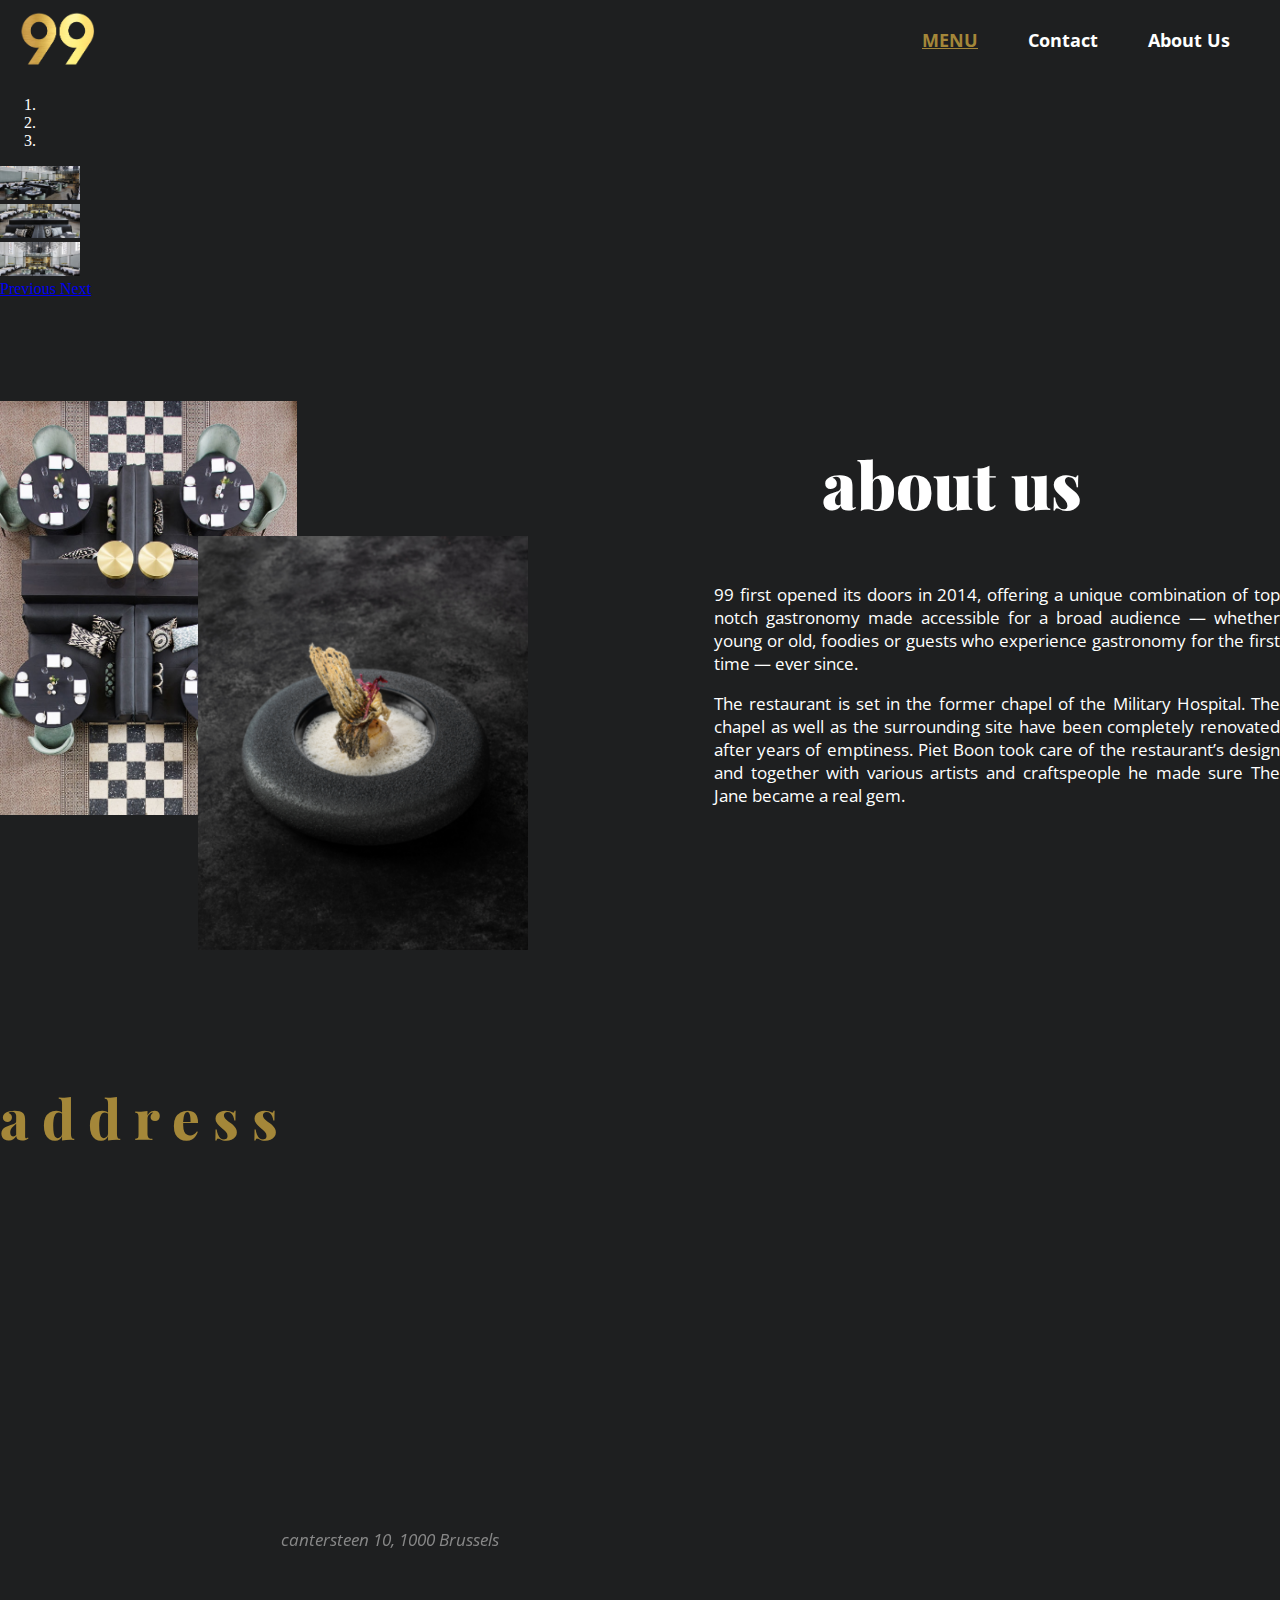
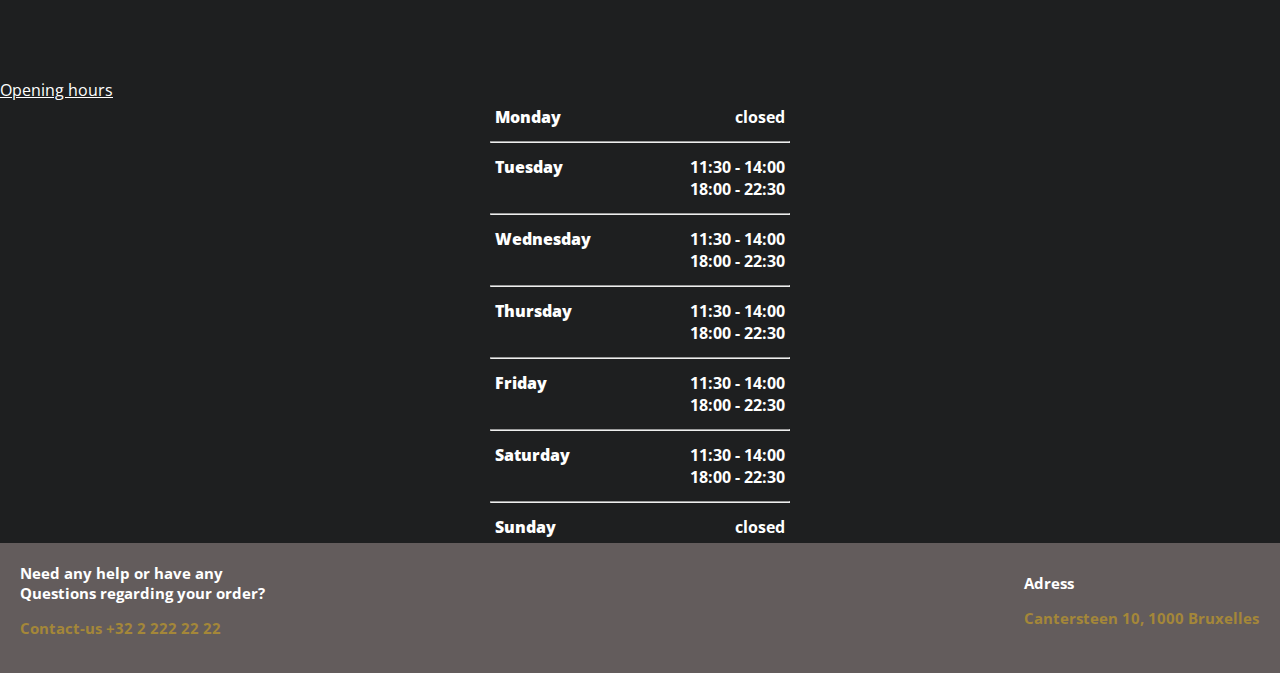
==== index.html @ bc4699c4 "Merge pull request #25 from AlbeAdamit/dena" ====
<!DOCTYPE html>
<html lang="en">

<head>
    <meta charset="UTF-8">
    <meta name="viewport" content="width=device-width, initial-scale=1.0">
    <link rel="stylesheet" href="https://cdn.jsdelivr.net/npm/bootstrap@4.5.3/dist/css/bootstrap.min.css"
        integrity="sha384-TX8t27EcRE3e/ihU7zmQxVncDAy5uIKz4rEkgIXeMed4M0jlfIDPvg6uqKI2xXr2" crossorigin="anonymous">
    <link rel="stylesheet" href="style.css">

    <link href="https://fonts.googleapis.com/css2?family=Playfair+Display:wght@900&display=swap" rel="stylesheet">
    <link rel="preconnect" href="https://fonts.gstatic.com">
    <link href="https://fonts.googleapis.com/css2?family=Playfair+Display&display=swap" rel="stylesheet">
     <link rel="preconnect" href="https://fonts.gstatic.com">
     <link href="https://fonts.googleapis.com/css2?family=Arapey:ital@1&display=swap" rel="stylesheet">
    <link rel="preconnect" href="https://fonts.gstatic.com">
    <link href="https://fonts.googleapis.com/css2?family=Open+Sans:wght@300&display=swap" rel="stylesheet">
    <title>Document</title>
</head>
<html>

<body>

    <div class="absolute"><img src="./images/99.png" alt=""></div>
    <div class="box">
        <div class="boutonNAV"><a style="color: #A48739" href="./menu.html">MENU</a> </div>
        <div class="boutonNAV">Contact</div>
        <div class="boutonNAV">About Us</div>
    </div>

    <div id="carouselExampleIndicators" class="carousel slide" data-ride="carousel">
        <ol class="carousel-indicators">
            <li data-target="#carouselExampleIndicators" data-slide-to="0" class="active"></li>
            <li data-target="#carouselExampleIndicators" data-slide-to="1"></li>
            <li data-target="#carouselExampleIndicators" data-slide-to="2"></li>
        </ol>
        <div class="carousel-inner">

            <div class="carousel-item active">

                <img class="d-block w-100" src="./images/Screen Shot 2020-12-08 at 18.11.23.png" alt="First slide">

            </div>
            <div class="carousel-item">
                <img class="d-block w-100" src="./images/Screen Shot 2020-12-08 at 17.53.27.png" alt="Second slide">
            </div>
            <div class="carousel-item">
                <img class="d-block w-100" src="./images/Screen Shot 2020-12-08 at 17.45.33.png" alt="Third slide">
            </div>

        </div>
        <a class="carousel-control-prev" href="#carouselExampleIndicators" role="button" data-slide="prev">
            <span class="carousel-control-prev-icon" aria-hidden="true"></span>
            <span class="sr-only">Previous</span>
        </a>
        <a class="carousel-control-next" href="#carouselExampleIndicators" role="button" data-slide="next">
            <span class="carousel-control-next-icon" aria-hidden="true"></span>
            <span class="sr-only">Next</span>
        </a>
    </div>
    <!----------------------------------------------------ABOUT-US--------------------------------------------------------------------------->

    <section class="aboutus container" id="whoweare">

        <div class="center">
            <div class="images">

                <!-- <img class="imagebackground" src="./images/Screen Shot 2020-12-08 at 10.38.06.png"> -->
                <img class="imagebackground" src="./images/janeresto.jpg">
                <img class="imageontop" src="./images/Screen Shot 2020-12-08 at 10.44.21.png">
            </div>
            <div class="texte">
                <div class="titleabout">about us</div>
                <div class="paragraphe">
                    <p>99 first opened its doors in 2014, offering a unique combination of top
                        notch gastronomy made accessible for a broad audience — whether young or old,
                        foodies or guests who experience gastronomy for the first time — ever since.
                        <br>
                        <p>
                            The restaurant is set in the former chapel of the Military Hospital. The chapel as well as
                            the surrounding site have been completely renovated after years of emptiness. Piet Boon took
                            care of the restaurant’s design and together with various
                            artists and craftspeople he made sure The Jane became a real gem.</p>

                </div>
            </div>
        </div>

    </section>

    <!-----------------------------------------------------CONTACT------------------------------------------------------->

    <section class="location container" id="location">

        <div class="centered">
            <div class="images">

            </div>
            <div class="locationtext">
                <div class="locationtitle">address</div>
                <div class="googlemaps">
                    <div style="width: 100%"><iframe width="520" height="380" frameborder="0" scrolling="no"
                            marginheight="0" marginwidth="0"
                            src="https://maps.google.com/maps?width=580&amp;height=480&amp;hl=en&amp;q=cantersteen%2010%20100+(becentral)&amp;t=&amp;z=14&amp;ie=UTF8&amp;iwloc=B&amp;output=embed"></iframe>
                        <a href="https://www.maps.ie/route-planner.htm"></a></div>
                    <div class="streetname">cantersteen 10, 1000 Brussels</div>

                </div>
            </div>
        </div>

    </section>



    <!----------------------------------------------------OPENING-HOURS------------------------------------------------->

    <div class="mx-auto" style="width: 300px;" id="fat"><u> Opening hours</u></div>

    <div class="jour">
        <div><b>Monday</b>
            <div class="column">
                <div>closed</div>
                <div></div>
            </div>
        </div>
        <hr>
        <div><b>Tuesday</b>
            <div class="column">
                <div>11:30 - 14:00</div>
                <div>18:00 - 22:30</div>
            </div>
        </div>
        <hr>
        <div><b>Wednesday</b>
            <div class="column">
                <div>11:30 - 14:00</div>
                <div>18:00 - 22:30</div>
            </div>
        </div>
        <hr>
        <div><b>Thursday</b>
            <div class="column">
                <div>11:30 - 14:00</div>
                <div>18:00 - 22:30</div>
            </div>
        </div>
        <hr>
        <div><b>Friday</b>
            <div class="column">
                <div>11:30 - 14:00</div>
                <div>18:00 - 22:30</div>
            </div>
        </div>
        <hr>
        <div><b>Saturday</b>
            <div class="column">
                <div>11:30 - 14:00</div>
                <div>18:00 - 22:30</div>
            </div>
        </div>
        <hr>
        <div><b>Sunday</b>
            <div class="column">
                <div>closed</div>

            </div>
        </div>

    </div>





</body>



<!----------------------------------------------------FOOTER--------------------------------------------------------------------------->

<footer>
    <div class="conteneur">
        <div class="flexMENTION">
            <div class="columnMention">

                <div>Need any help or have any <br>Questions regarding your order?</div>
                <div class="contact">
                    <p>Contact-us +32 2 222 22 22</p>
                </div>
            </div>



            <div class="lieux">
                <div> Adress</div>
                <div class="adresse">
                    <p>Cantersteen 10, 1000 Bruxelles</p>

                </div>
            </div>


        </div>
    </div>
</footer>


<!---------------------------------SCRIPT-------------------------------------------------->

<script src="script.js"></script>

<script src="https://code.jquery.com/jquery-3.5.1.slim.min.js"
    integrity="sha384-DfXdz2htPH0lsSSs5nCTpuj/zy4C+OGpamoFVy38MVBnE+IbbVYUew+OrCXaRkfj" crossorigin="anonymous">
</script>
<script src="https://cdn.jsdelivr.net/npm/bootstrap@4.5.3/dist/js/bootstrap.bundle.min.js"
    integrity="sha384-ho+j7jyWK8fNQe+A12Hb8AhRq26LrZ/JpcUGGOn+Y7RsweNrtN/tE3MoK7ZeZDyx" crossorigin="anonymous">
</script>

</html>
---- style.css ----
body {
    color: white;
    background-color: #1E1F20;
    min-width: 320px;
    margin: auto;
}

h1{
    font-family: 'Playfair Display', serif;
    font-size: 90px;
    padding-left: 13%;
    padding-top: 4%;
    color: black;
}

/*-------------------------------------------------NAVIGATION-BAR----------------------------------------------------------------*/  


.absolute{
    position: absolute;
    left: 20px;

}

.box{
    display: flex;
    justify-content: flex-end;
    height: 80px;
}
body > div.box > div:nth-child(1){
    text-decoration: none;    
}
.boutonNAV{
    display: flex;
    flex-direction: column;
    justify-content: center;
    margin-right: 50px;
    font-size: large;
    font-weight: bolder;
    font-family: 'Open Sans', sans-serif;
}

img{
    width: 80px;
} 


/*-------------------------------------------------ABOUT-US----------------------------------------------------------------*/  


.titleabout {
    margin-top: 7%;
    margin-left: 19%;
    font-family:'Playfair Display', serif;
    font-weight: 900;
    font-size: 65px;
    color: white;
  }
  
  .aboutus {
    margin-top: 8%;
  }
  
  .center {
    display: flex;
    text-align: justify;
    color:white
  }
  
  .images {
    position: relative;
    top: 0;
    left: 0;
    
  }
  
  .imagebackground {
    position: relative;
    top: -7;
    left: -10%;
    /* width: 360px; */
    width:330px;
    height:414px;
  
  }
  
  .imageontop{
    position: absolute;
    top: 32%;
    left: 60%;
    /* width: 360px; */
    width:330px;
    height:414px;
  }
  
  .texte {
    padding-top: 0px;
    margin-top: -0%;
    margin-left: 30%;
  }
  
  
  .paragraphe {
    padding-top: 7%;
    color: white;
    /*font-family: 'Playfair Display', serif ; */
    font-family: 'Open Sans', sans-serif;
    font-size: 17px;
  }

  #whoweare{
    padding-bottom: 10%;

  }
/*-------------------------------------------------CONTACT--------------------------------------------------------------------------*/  

#location {
    padding-top: 10%;
    padding-bottom: 10%;
    display: flex;
    flex-direction: row;
}

/*.contacttext  {
    background-color: darkgray ;
    opacity: 0.8;
    width:380px;
    color: white;
} */

.contacttitle {
    font-family:'Playfair Display', serif;
    font-size: 55px;
    font-weight: 800;
    color: white;
    /*transform: rotate(90deg);*/
}

/*-------------------------------------------------GOOGLE-MAPS----------------------------------------------------------------*/  


.locationtitle{
font-family:'Playfair Display', serif;
font-size: 55px;
font-weight: 800;
letter-spacing: 13px;
color: #A48739;
/*margin-left: 65%; */
margin-bottom: -1.9%;
}


.googlemaps{
    /* might need to get rid of padding left ; interferes with contact image*/
   padding-left: 54%; 
 filter: grayscale(100%);
 }

 
 .streetname{
    color: #A48739;
    font-size: 17px;
    font-family: 'Open Sans', sans-serif;
    font-style: italic;
    display: flex;
 }
  

   
/*-------------------------------------------------OPENING-HOURS----------------------------------------------------------------*/  

#fat{
    font-family: 'Open Sans', sans-serif;
}

.jour {
    margin-left: auto;
    margin-right: auto;
    width: 300px;
    transition-duration: 0.5s;
    font-family: 'Open Sans', sans-serif;

}

.jour:hover {
    padding: 5px;
}

.jour>div {
    display: flex;
    justify-content: space-between;
    transition-duration: 0.3s;
    padding: 5px;
    font-weight: bold;
}

.jour>div:hover {
    background-color: #231D21;
    /* color:orange; */
    padding: 10px;
}


/*-------------------------------------------------FOOTER--------------------------------------------------------------------*/  



.flexMENTION {
    display: flex;
    flex-wrap: wrap;
    margin-left: auto;
    margin-right: auto;
    width: 100%;
    background: rgb(99, 92, 92);
    font-family: 'Open Sans', sans-serif;
    font-size: 13px
}


.columnMention {
    display: flex;
    flex-direction: column;
    margin: 20px;
    font-size: 15px;

}
.conteneur{
    margin-top: auto;
  font-weight: bold;
}
.lieux {
    display: flex;
    flex-direction: column;
    justify-content: center;
    font-size: 15px;
    margin-left: auto;
    width: 20%;

}
.nine{
    margin-left:50%;
    

}

.contact {
    color: rgb(164, 135, 57);
}

.adresse {
    color: rgb(164, 135, 57);

}


/*-------------------------------------------------MENU--------------------------------------------------------------------*/  

h2 {
    font-family: 'Playfair Display', serif;
    font-size: 50px;
    margin-bottom: 4%;
    padding-top: 3%; 
    color: black;
}


h3 {
    padding-bottom: 40px;
    padding-top: 100px;
    font-family: 'Playfair Display SC', serif;
    font-size: 40px;
    text-align: center;

}


h5  {

font-family: 'Playfair Display', serif;
}


.aboutmenu {
    width: 90%;
    padding: 0 15px ;
}

.menu {
    flex-direction: column;
    padding-left: 30px;
    padding-right: 20px;
    padding-bottom: 100px;

}

.card-img-top{
    height: 30vh;
    width: 100%;
    object-fit: fit;
}

.row{
   margin-bottom: 320px;
}

.card {
    background-color: white;
    border: 1px solid #fff;
    margin-top: 10px ;
    border-color: no-color;
}


.card:hover {
    transform: scale(1.04);
} 

.card-text {
    font-size:  13px;
    font-family: 'Arapey', serif;

}

.row {

    margin: 2% 0;
}

.card-body {
    background-color:white;
}



.card-footer {
    background-color: white;
    margin-top: -70px;
    padding-left:26% ;
}



.btn.btn-primary {

    padding-left: 79px;
}


.starters {
    padding-left: 165px;
}

.desserts {
    padding-left: 165px;
}

.btn.btn-primary {
    color: white;

    background-color: black;
    border-color: black;
} 

.btn.btn-primary:hover {
    background-color: whitesmoke;
    border-color: black;
    color: black;
} 

.menubottomtext  {
    font-family: 'Arapey', serif;
    font-size: 21px;
    color: black;

} 

@media (max-width:156px) {
    .card-columns {
      column-count: 1;
    }

    .card-body {
        height: 30vh;
    }

    .card-text {
        font-size: 16px;
    }  

 
}


@media (min-width:576px) {
    .card-columns {
        column-count: 2;
      }
  
      .card-text{
          font-size: normal;
      }
  
      .card-body {
          height: 35vh;
      }
    
    
}
  @media (min-width:768px) {
    .card-columns {
      column-count: 2;
    }
    .card-text{
        font-size: large;
    }

    .card-body {
        height: 35vh;
    }
    

.card-text {
    font-family: 'Playfair Display', serif;
    font-size: 14px;
}

.card-title {
    font-family: 'Playfair Display', serif;

}
@media (min-width:992px) {
    .card-columns {
      column-count: 2;
    }
    .card-text{
        font-size: normal;
        
    }
    .card-body {
        height: 35vh;
    }


   
}
@media (min-width:1200px) {
    .card-columns {
      column-count: 4;
    }
    .card-text{
        font-size: normal;
        
    }

  .card:hover {
    transform: scale(1.04);
}


.card-body {
        height: 30vh;
    }
    

.imageandtext{
    flex-direction: row;
    align-content: flex-end;
}
.menubottomtext  {
    flex-direction: row;
    align-content: flex-end;
    padding-left: 80%;
    padding-bottom: 10%;
}


/*-------------------------------------------------CSS-ANIMATION-IMAGE-MENU-----------------------------------------------------------*/  


  #wrapper {
    margin-left: auto;
    margin-right: auto;
    margin-top: 20px;
    position: relative;
    overflow: hidden;
    width: 499px;
    height: 268px;
    box-shadow: 0px 0px 30px 5px rgba(0,0,0,.3);
    border: 10px solid #fff;
  }
  
  /********BACKGROUND********/
  .background, .dust, .foreground, .midground  {
    position: absolute;
    margin-left: -80px;
    z-index: 1;
    animation-name: background;
    animation-duration: 40s;
    animation-delay: 0ms;
    animation-fill-mode: forwards;
    animation-iteration-count: 1;
  }
  
  
  @keyframes background {
    0% {transform:translateX(0px) translateY(0px);}
    100% {transform:translateX(-130px) translateY(0px);}
  
  }
    
    
  /********FOREGROUND********/  
    .foreground {
    z-index: 3;
    -moz-animation-name: foreground;
    -ms-animation-name: foreground;
    -o-animation-name: foreground;
    -webkit-animation-name: foreground;
    animation-name: foreground;
  }
  
  @keyframes foreground { 
    0% { transform: scale(1); }
    100% { transform: scale(1.2) translateX(-60px); filter: blur(10px); }
  }
  
  
  /********MIDGROUND********/
  .midground {
    z-index:2;
    -moz-animation-name: midground;
    -ms-animation-name: midground;
    -o-animation-name: midground;
    -webkit-animation-name: midground;
    animation-name: midground;
  }
  
  @keyframes midground { 
    0% { transform: scale(1); }
    100% { transform: scale(1.4) translateX(-100px) translateY(0px) rotate(5deg); }
  }
  
  
  
  /********DUST********/
  .dust {
    z-index: 4;
    -moz-animation-name: dust;
    -ms-animation-name: dust;
    -o-animation-name: dust;
    -webkit-animation-name: dust;
    animation-name: dust;
  }
  @keyframes dust { 
    0% { transform: scale(1); }
    100% { transform: scale(2) translateX(10px) translateY(0px); filter: blur(2px);}
  }
  

}}
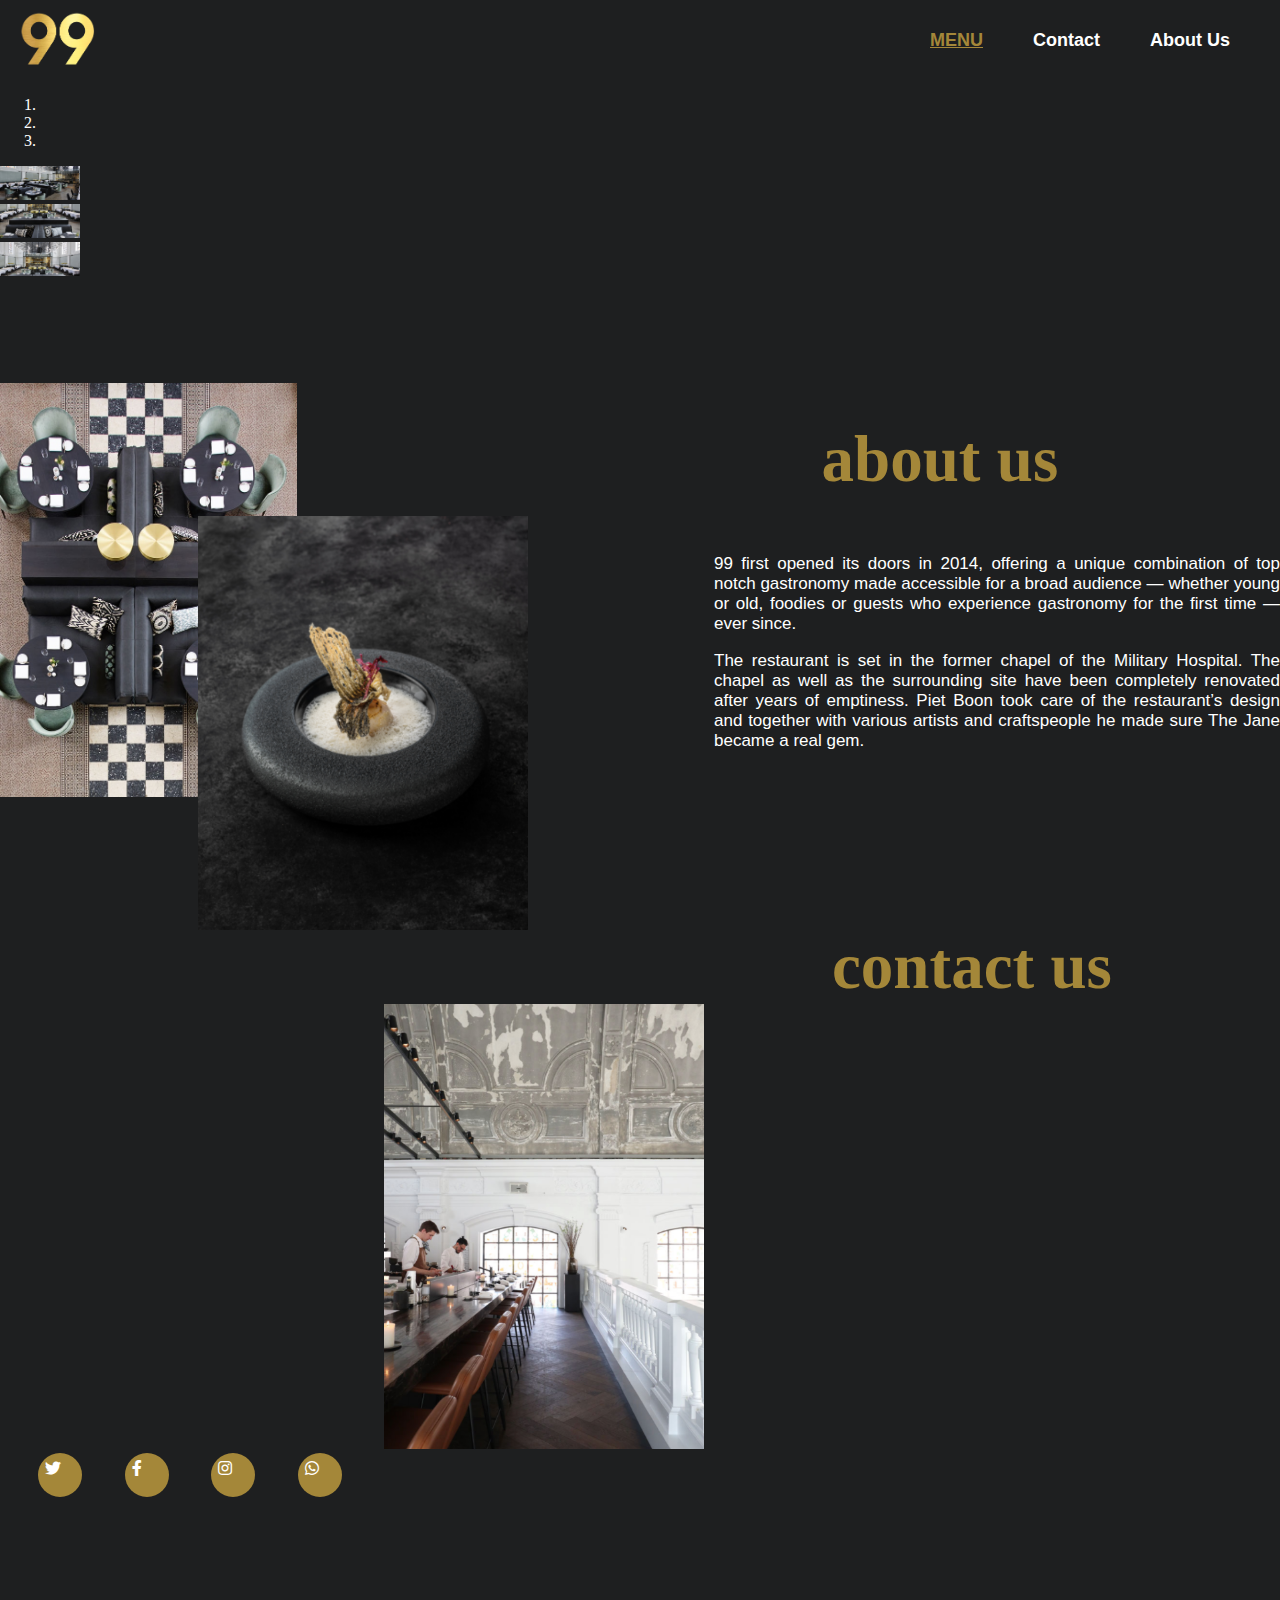
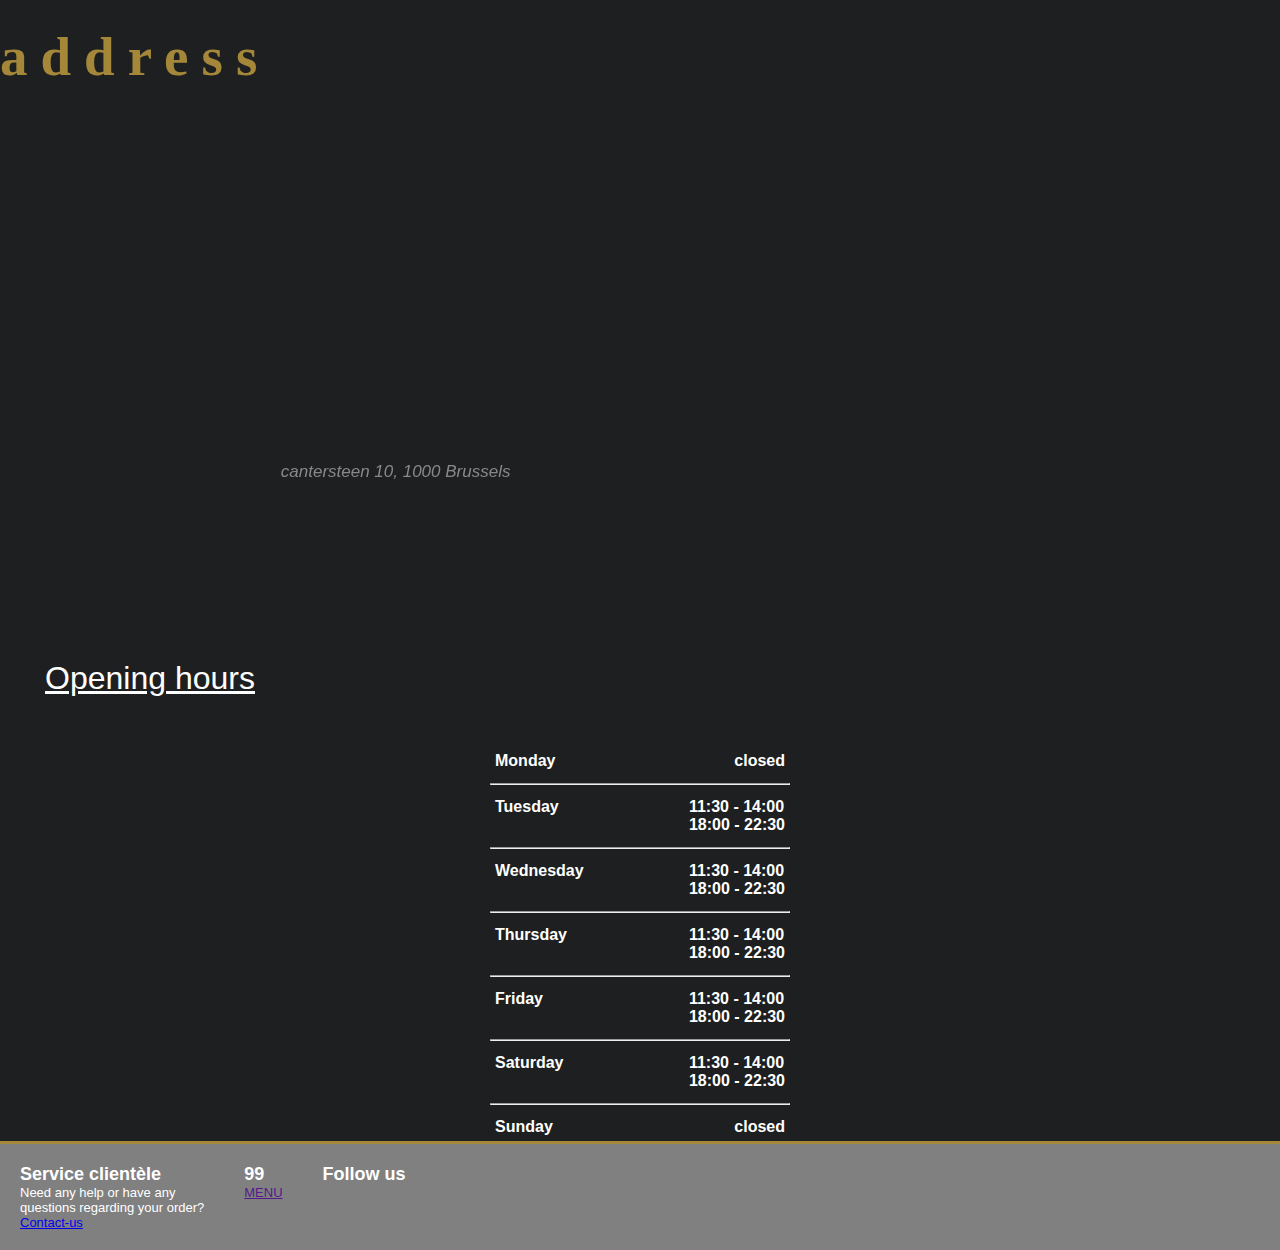
==== commit 693bc903: "Contact Sec" ====
--- a/index.html
+++ b/index.html
@@ -4,17 +4,10 @@
 <head>
     <meta charset="UTF-8">
     <meta name="viewport" content="width=device-width, initial-scale=1.0">
+    <link href="https://use.fontawesome.com/releases/v5.12.0/css/all.css" rel="stylesheet">
     <link rel="stylesheet" href="https://cdn.jsdelivr.net/npm/bootstrap@4.5.3/dist/css/bootstrap.min.css"
         integrity="sha384-TX8t27EcRE3e/ihU7zmQxVncDAy5uIKz4rEkgIXeMed4M0jlfIDPvg6uqKI2xXr2" crossorigin="anonymous">
     <link rel="stylesheet" href="style.css">
-
-    <link href="https://fonts.googleapis.com/css2?family=Playfair+Display:wght@900&display=swap" rel="stylesheet">
-    <link rel="preconnect" href="https://fonts.gstatic.com">
-    <link href="https://fonts.googleapis.com/css2?family=Playfair+Display&display=swap" rel="stylesheet">
-     <link rel="preconnect" href="https://fonts.gstatic.com">
-     <link href="https://fonts.googleapis.com/css2?family=Arapey:ital@1&display=swap" rel="stylesheet">
-    <link rel="preconnect" href="https://fonts.gstatic.com">
-    <link href="https://fonts.googleapis.com/css2?family=Open+Sans:wght@300&display=swap" rel="stylesheet">
     <title>Document</title>
 </head>
 <html>
@@ -88,6 +81,24 @@
 
     </section>
 
+    <!-----------------------------------------------------CONTACT1------------------------------------------------------->
+    <section class="contactUs">
+        <div class="centerContact">
+            <div class="titleContact">contact us</div>
+            <div class="imagesContact">
+                <img class="contactImg" src="./images/Screen Shot 2020-12-08 at 23.04.23.png" alt="">
+            </div>
+
+            <div class="contactLinks">
+                <a href="http://twitter.com"><i class="fab fa-twitter"></i></a>
+                <a href="http://facebook.com"><i class="fab fa-facebook-f"></i></a>
+                <a href="http://instagram.com"><i class="fab fa-instagram"></i></a>
+                <a href="http://becode.org"><i class="fab fa-whatsapp"></i></a>
+
+            </div>
+        </div>
+
+    </section>
     <!-----------------------------------------------------CONTACT------------------------------------------------------->
 
     <section class="location container" id="location">
@@ -180,29 +191,24 @@
 <!----------------------------------------------------FOOTER--------------------------------------------------------------------------->
 
 <footer>
-    <div class="conteneur">
-        <div class="flexMENTION">
-            <div class="columnMention">
-
-                <div>Need any help or have any <br>Questions regarding your order?</div>
-                <div class="contact">
-                    <p>Contact-us +32 2 222 22 22</p>
-                </div>
-            </div>
-
-
-
-            <div class="lieux">
-                <div> Adress</div>
-                <div class="adresse">
-                    <p>Cantersteen 10, 1000 Bruxelles</p>
-
-                </div>
-            </div>
-
-
-        </div>
-    </div>
+
+    <div class="flexMENTION">
+        <div class="columnMention">
+            <div class="titreSERVICE">Service clientèle</div>
+            <div>Need any help or have any <br>questions regarding your order?</div>
+            <div> <a href="#">Contact-us</a></div>
+        </div>
+        <div class="columnMention">
+            <div class="titreSERVICE">99</div>
+            <div><a href="">MENU</a> </div>
+        </div>
+        <div class="columnMention">
+            <div class="titreSERVICE">Follow us</div>
+            <div></div>
+        </div>
+    </div>
+
+
 </footer>
 
 
--- a/style.css
+++ b/style.css
@@ -39,7 +39,11 @@
     font-weight: bolder;
     font-family: 'Open Sans', sans-serif;
 }
-
+nav li {
+    display: flex;
+    flex-direction: column;
+    align-content: flex-end;
+}
 img{
     width: 80px;
 } 
@@ -54,7 +58,7 @@
     font-family:'Playfair Display', serif;
     font-weight: 900;
     font-size: 65px;
-    color: white;
+    color: #A48739;
   }
   
   .aboutus {
@@ -113,6 +117,32 @@
 
   }
 /*-------------------------------------------------CONTACT--------------------------------------------------------------------------*/  
+.titleContact {
+    font-family: 'Playfair Display', serif;
+    font-weight: 900;
+    font-size: 65px;
+    color: #A48739;
+    margin-left: 65%;
+}
+i {
+    color: white;
+    background-color: #A48739;
+    border: transparent 1px thin;
+    border-radius: 100%;
+    margin-left: 3%;
+    width: 30px;
+    height: 30px;
+    padding: 7px;
+}
+.contactLinks {
+    position: relative;
+}
+.contactImg {
+    width: 25%;
+    height: 25%;
+    margin-left: 30%;
+    position: relative;
+}
 
 #location {
     padding-top: 10%;
@@ -211,45 +241,68 @@
     margin-left: auto;
     margin-right: auto;
     width: 100%;
-    background: rgb(99, 92, 92);
+    background: grey;
+    border-top: #A48739 solid 3px;
     font-family: 'Open Sans', sans-serif;
     font-size: 13px
-}
-
+    
+}
+
+.column {
+    display: flex;
+    flex-direction: column;
+}
 
 .columnMention {
     display: flex;
     flex-direction: column;
     margin: 20px;
-    font-size: 15px;
-
-}
-.conteneur{
-    margin-top: auto;
-  font-weight: bold;
-}
-.lieux {
-    display: flex;
-    flex-direction: column;
-    justify-content: center;
-    font-size: 15px;
+}
+
+#buttonMail {
+    background-color: #B48A78;
+    padding: 7px;
+}
+
+#inputMail {
+    padding: 7px;
+}
+
+.footerContact {
+    width: 300px;
     margin-left: auto;
-    width: 20%;
-
-}
-.nine{
-    margin-left:50%;
-    
-
-}
-
-.contact {
-    color: rgb(164, 135, 57);
-}
-
-.adresse {
-    color: rgb(164, 135, 57);
-
+    margin-right: auto;
+    display: flex;
+    justify-content: space-around;
+    margin-bottom: 100px;
+}
+
+.titreSERVICE {
+    font-size: large;
+    font-weight: bolder;
+}
+
+.stay {
+    margin-top: 50px;
+    padding-top: 50px;
+    width: fit-content;
+    margin-left: auto;
+    margin-right: auto;
+    border-top: #B48A78 solid 3px;
+    font-size: large;
+    font-weight: bolder;
+
+}
+
+hr {
+    background-color: #553731;
+}
+
+#fat {
+    margin-top: 50px;
+    font-size: xx-large;
+    padding-bottom: 50px;
+    text-align: center;
 }
 
 
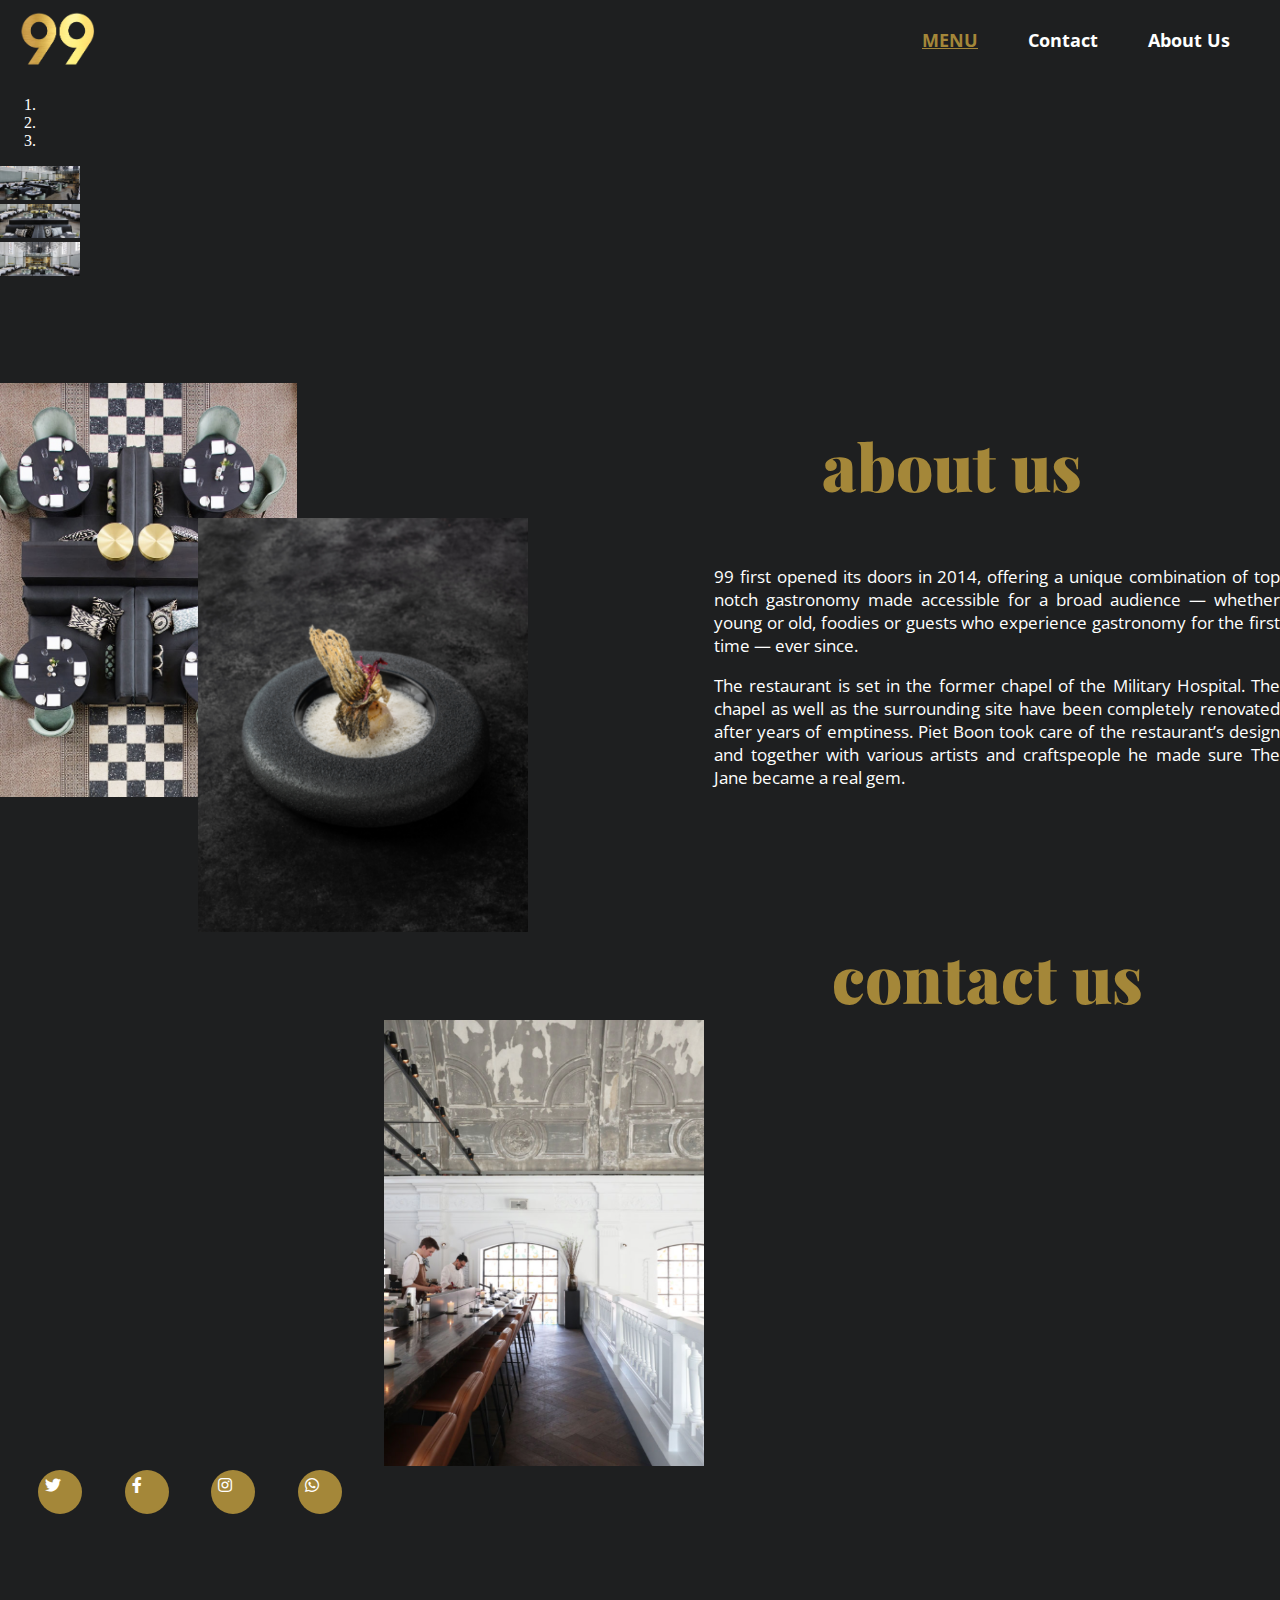
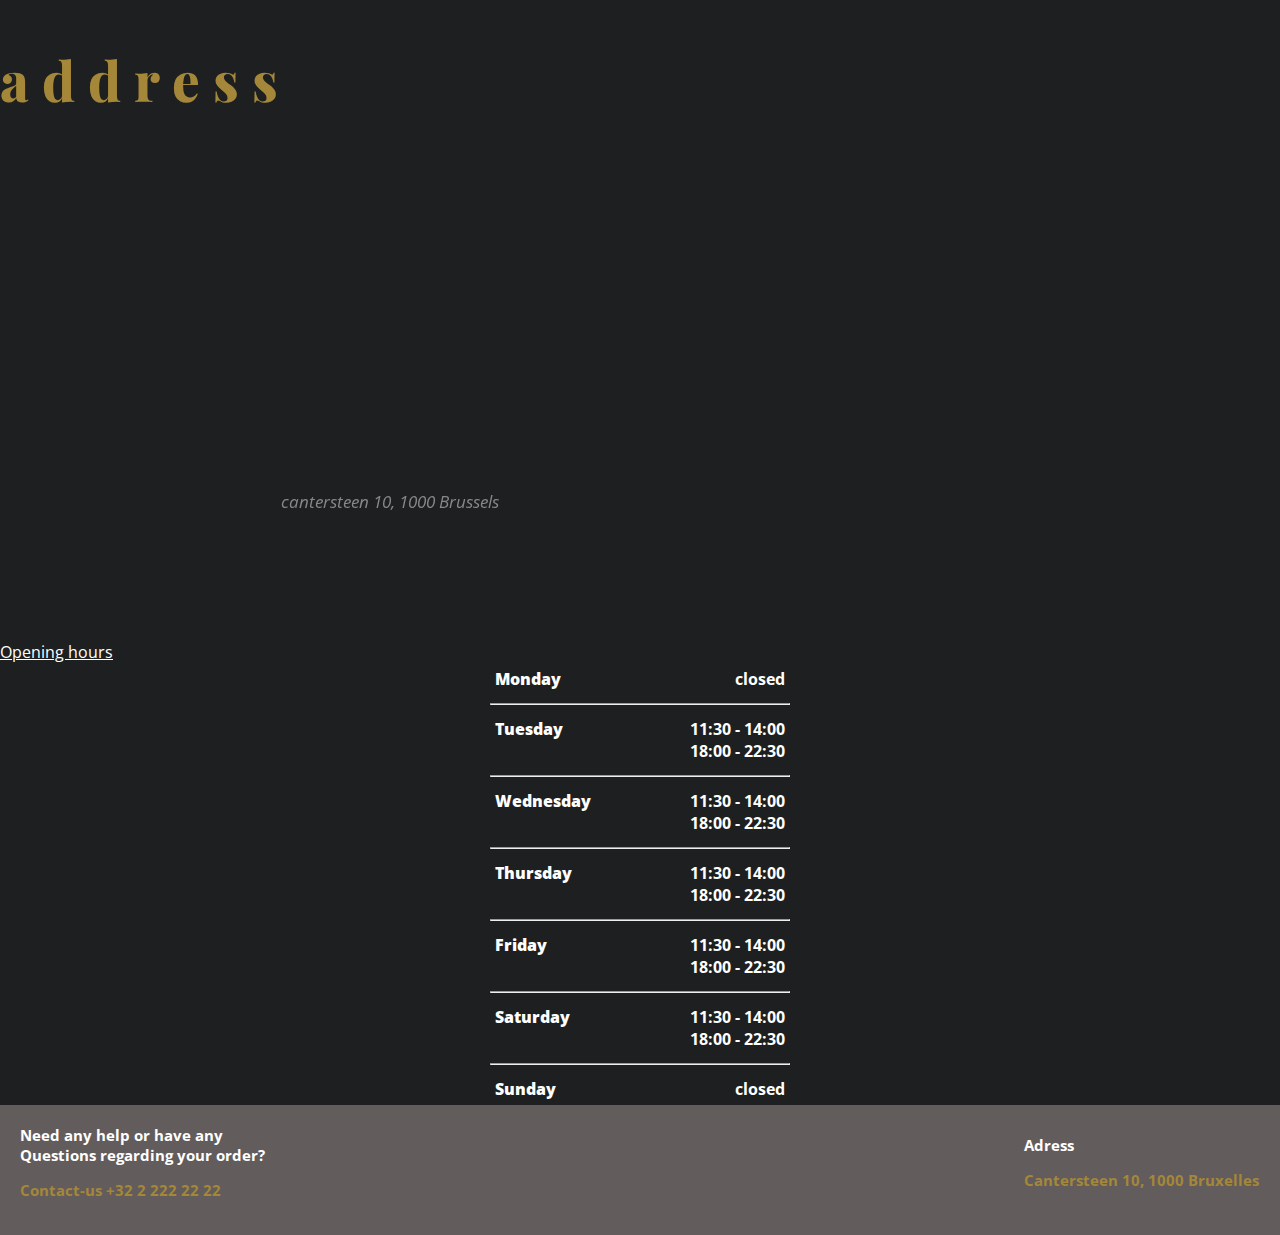
==== commit 82dda1b0: "Merge branch 'main' of https://github.com/AlbeAdamit/restaurant into AlexA" ====
--- a/index.html
+++ b/index.html
@@ -8,6 +8,14 @@
     <link rel="stylesheet" href="https://cdn.jsdelivr.net/npm/bootstrap@4.5.3/dist/css/bootstrap.min.css"
         integrity="sha384-TX8t27EcRE3e/ihU7zmQxVncDAy5uIKz4rEkgIXeMed4M0jlfIDPvg6uqKI2xXr2" crossorigin="anonymous">
     <link rel="stylesheet" href="style.css">
+
+    <link href="https://fonts.googleapis.com/css2?family=Playfair+Display:wght@900&display=swap" rel="stylesheet">
+    <link rel="preconnect" href="https://fonts.gstatic.com">
+    <link href="https://fonts.googleapis.com/css2?family=Playfair+Display&display=swap" rel="stylesheet">
+     <link rel="preconnect" href="https://fonts.gstatic.com">
+     <link href="https://fonts.googleapis.com/css2?family=Arapey:ital@1&display=swap" rel="stylesheet">
+    <link rel="preconnect" href="https://fonts.gstatic.com">
+    <link href="https://fonts.googleapis.com/css2?family=Open+Sans:wght@300&display=swap" rel="stylesheet">
     <title>Document</title>
 </head>
 <html>
@@ -191,24 +199,29 @@
 <!----------------------------------------------------FOOTER--------------------------------------------------------------------------->
 
 <footer>
-
-    <div class="flexMENTION">
-        <div class="columnMention">
-            <div class="titreSERVICE">Service clientèle</div>
-            <div>Need any help or have any <br>questions regarding your order?</div>
-            <div> <a href="#">Contact-us</a></div>
-        </div>
-        <div class="columnMention">
-            <div class="titreSERVICE">99</div>
-            <div><a href="">MENU</a> </div>
-        </div>
-        <div class="columnMention">
-            <div class="titreSERVICE">Follow us</div>
-            <div></div>
-        </div>
-    </div>
-
-
+    <div class="conteneur">
+        <div class="flexMENTION">
+            <div class="columnMention">
+
+                <div>Need any help or have any <br>Questions regarding your order?</div>
+                <div class="contact">
+                    <p>Contact-us +32 2 222 22 22</p>
+                </div>
+            </div>
+
+
+
+            <div class="lieux">
+                <div> Adress</div>
+                <div class="adresse">
+                    <p>Cantersteen 10, 1000 Bruxelles</p>
+
+                </div>
+            </div>
+
+
+        </div>
+    </div>
 </footer>
 
 
--- a/style.css
+++ b/style.css
@@ -241,68 +241,45 @@
     margin-left: auto;
     margin-right: auto;
     width: 100%;
-    background: grey;
-    border-top: #A48739 solid 3px;
+    background: rgb(99, 92, 92);
     font-family: 'Open Sans', sans-serif;
     font-size: 13px
-    
-}
-
-.column {
-    display: flex;
-    flex-direction: column;
-}
+}
+
 
 .columnMention {
     display: flex;
     flex-direction: column;
     margin: 20px;
-}
-
-#buttonMail {
-    background-color: #B48A78;
-    padding: 7px;
-}
-
-#inputMail {
-    padding: 7px;
-}
-
-.footerContact {
-    width: 300px;
+    font-size: 15px;
+
+}
+.conteneur{
+    margin-top: auto;
+  font-weight: bold;
+}
+.lieux {
+    display: flex;
+    flex-direction: column;
+    justify-content: center;
+    font-size: 15px;
     margin-left: auto;
-    margin-right: auto;
-    display: flex;
-    justify-content: space-around;
-    margin-bottom: 100px;
-}
-
-.titreSERVICE {
-    font-size: large;
-    font-weight: bolder;
-}
-
-.stay {
-    margin-top: 50px;
-    padding-top: 50px;
-    width: fit-content;
-    margin-left: auto;
-    margin-right: auto;
-    border-top: #B48A78 solid 3px;
-    font-size: large;
-    font-weight: bolder;
-
-}
-
-hr {
-    background-color: #553731;
-}
-
-#fat {
-    margin-top: 50px;
-    font-size: xx-large;
-    padding-bottom: 50px;
-    text-align: center;
+    width: 20%;
+
+}
+.nine{
+    margin-left:50%;
+    
+
+}
+
+.contact {
+    color: rgb(164, 135, 57);
+}
+
+.adresse {
+    color: rgb(164, 135, 57);
+
 }
 
 
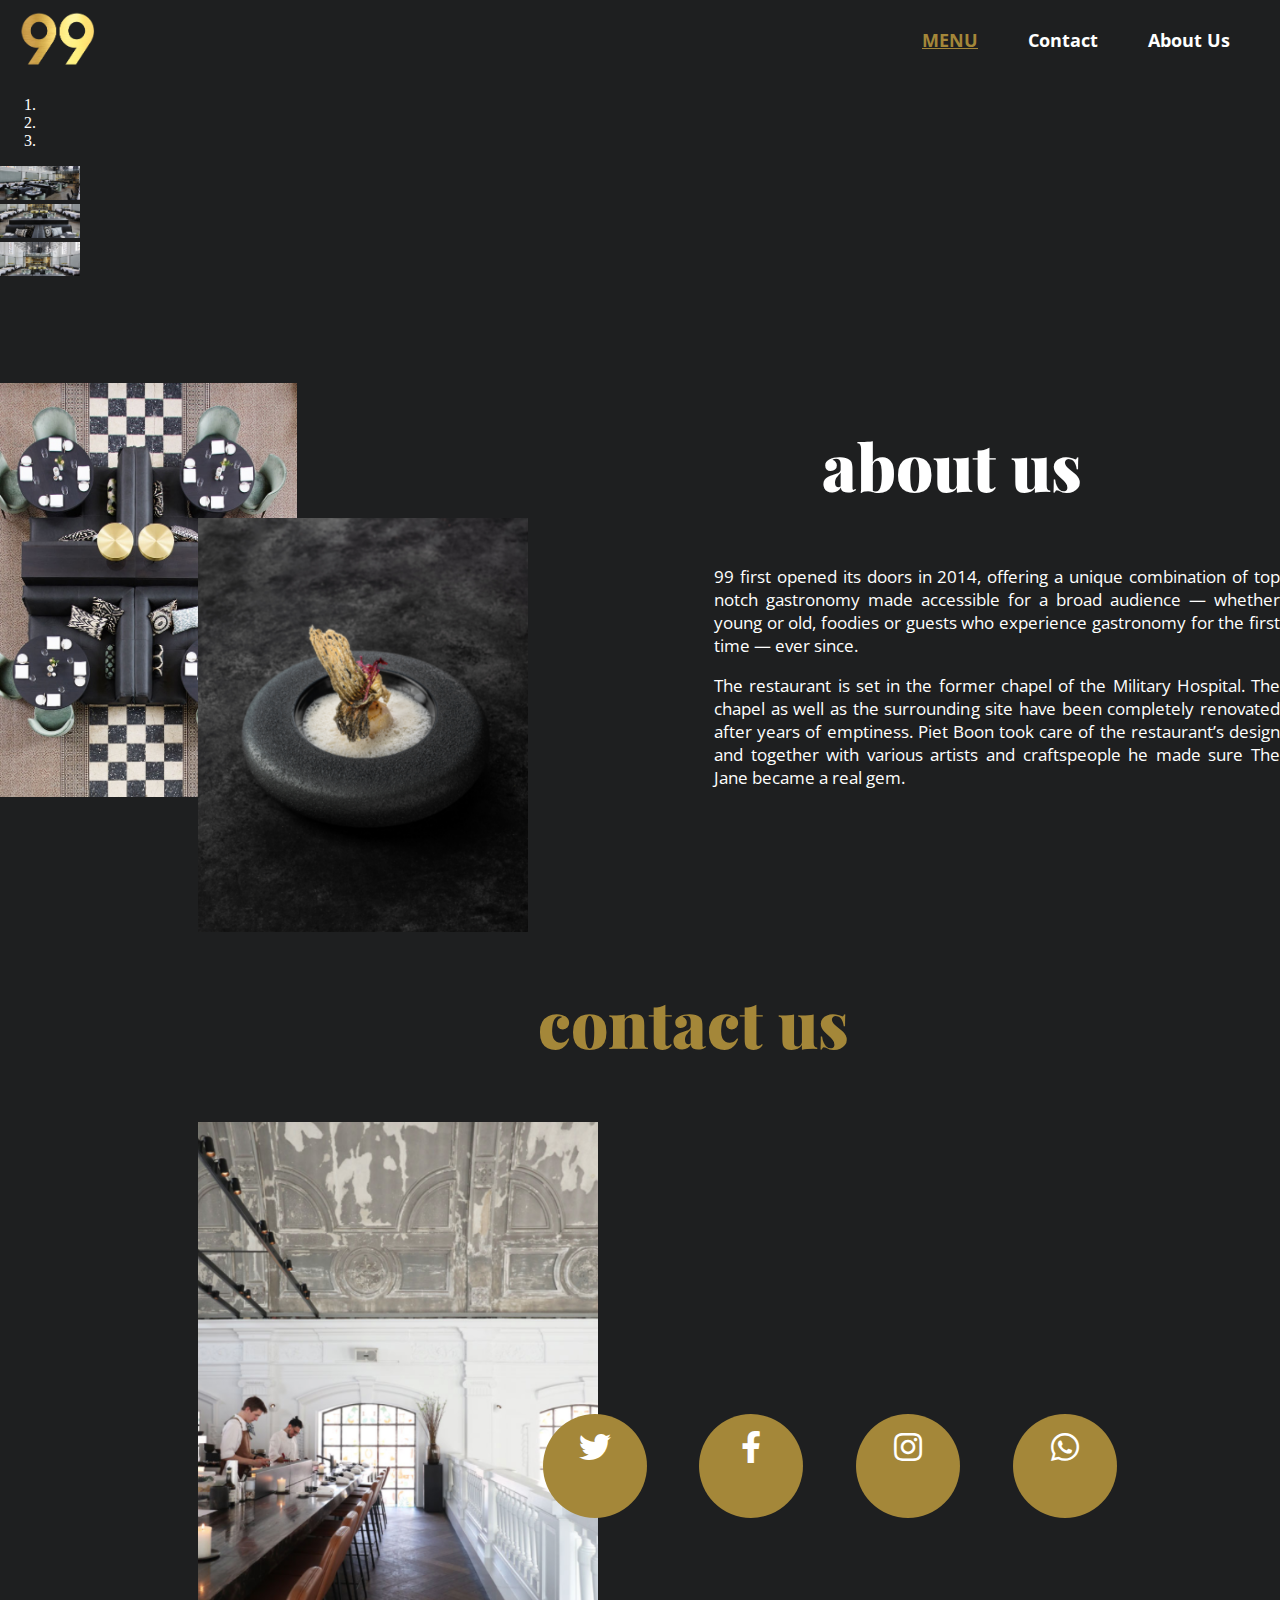
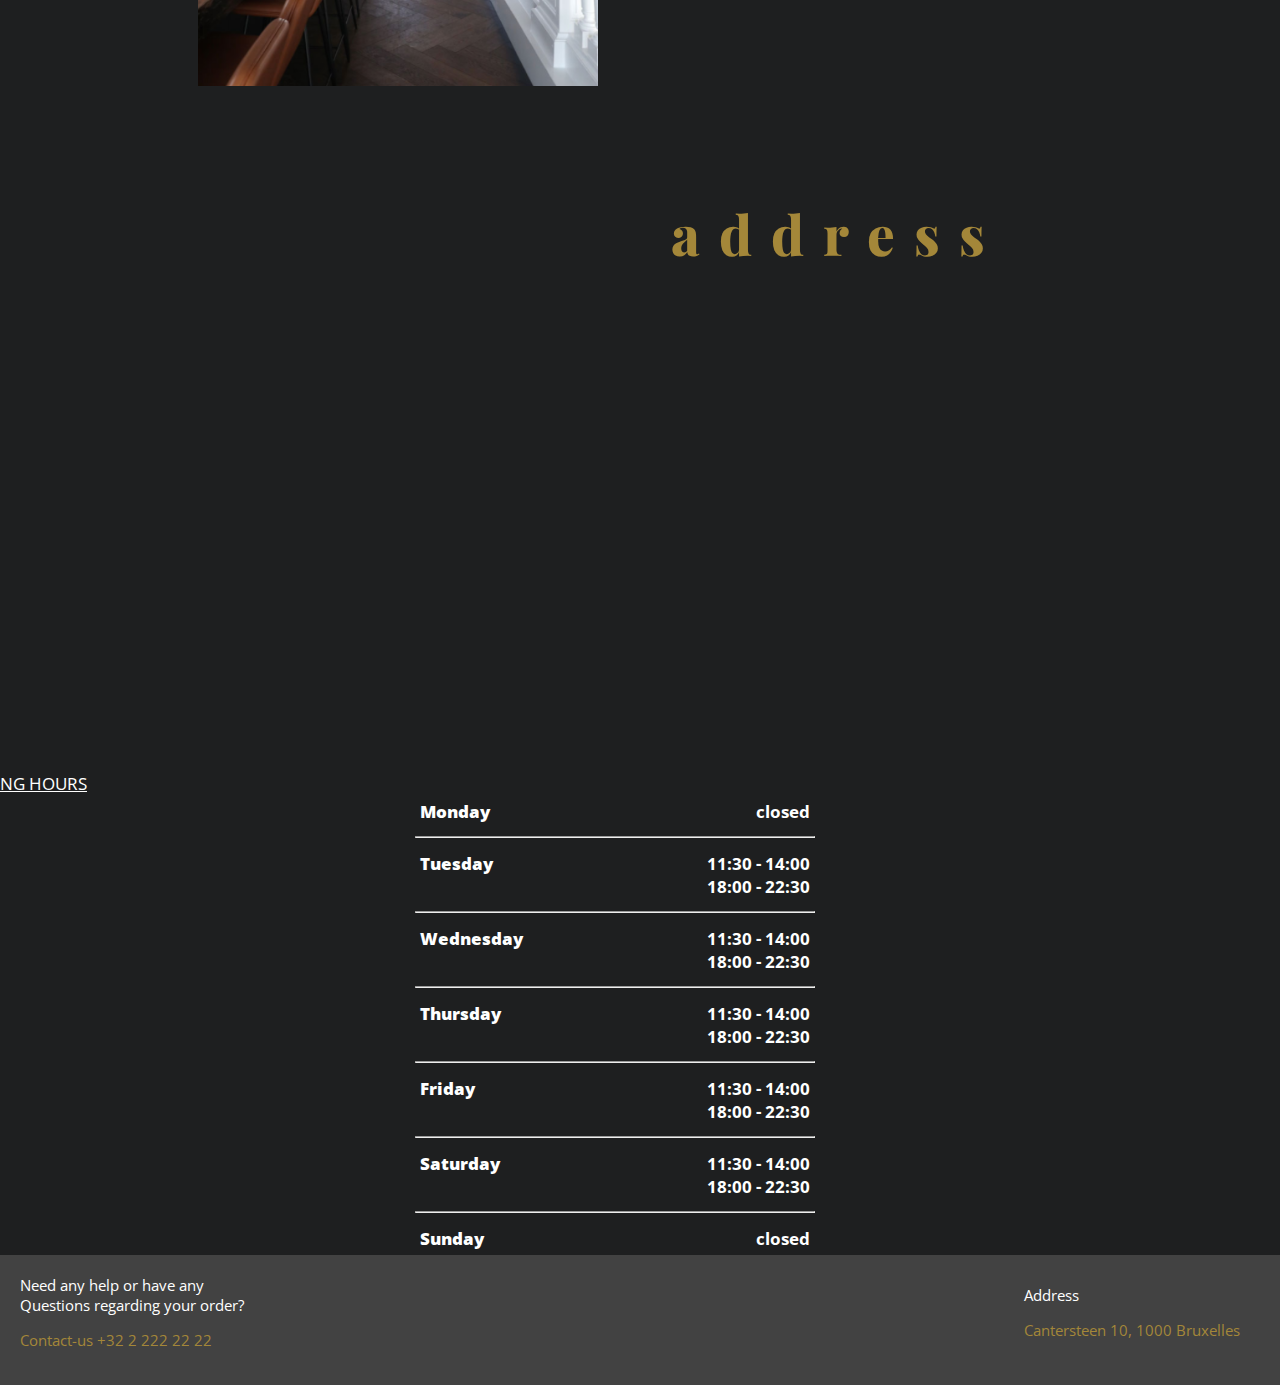
==== commit 6493c222: "HTML & CSS changes" ====
--- a/index.html
+++ b/index.html
@@ -122,7 +122,7 @@
                             marginheight="0" marginwidth="0"
                             src="https://maps.google.com/maps?width=580&amp;height=480&amp;hl=en&amp;q=cantersteen%2010%20100+(becentral)&amp;t=&amp;z=14&amp;ie=UTF8&amp;iwloc=B&amp;output=embed"></iframe>
                         <a href="https://www.maps.ie/route-planner.htm"></a></div>
-                    <div class="streetname">cantersteen 10, 1000 Brussels</div>
+                    
 
                 </div>
             </div>
@@ -133,8 +133,9 @@
 
 
     <!----------------------------------------------------OPENING-HOURS------------------------------------------------->
-
-    <div class="mx-auto" style="width: 300px;" id="fat"><u> Opening hours</u></div>
+ 
+    <div class ="openingbox">
+    <div class="mx-auto" style="width: 300px;" id="fat"><u> OPENING HOURS</u></div>
 
     <div class="jour">
         <div><b>Monday</b>
@@ -189,7 +190,7 @@
     </div>
 
 
-
+</div>
 
 
 </body>
@@ -212,7 +213,7 @@
 
 
             <div class="lieux">
-                <div> Adress</div>
+                <div> Address</div>
                 <div class="adresse">
                     <p>Cantersteen 10, 1000 Bruxelles</p>
 
--- a/style.css
+++ b/style.css
@@ -58,7 +58,7 @@
     font-family:'Playfair Display', serif;
     font-weight: 900;
     font-size: 65px;
-    color: #A48739;
+    color: white;
   }
   
   .aboutus {
@@ -117,32 +117,58 @@
 
   }
 /*-------------------------------------------------CONTACT--------------------------------------------------------------------------*/  
+
+.centerContact{
+    padding-top: 3.5%;
+}
+
+
 .titleContact {
     font-family: 'Playfair Display', serif;
     font-weight: 900;
     font-size: 65px;
     color: #A48739;
-    margin-left: 65%;
-}
+    margin-left: 42%;
+    margin-bottom: -2%;
+
+
+}
+
 i {
     color: white;
     background-color: #A48739;
     border: transparent 1px thin;
-    border-radius: 100%;
-    margin-left: 3%;
-    width: 30px;
-    height: 30px;
-    padding: 7px;
-}
+    border-radius: 50%;
+    margin: 3.2%;
+    padding: 17px;
+    font-size: 32px;
+    text-align: center;
+    width:70px;
+    height: 70px;
+}
+
+
+
+i:hover {
+    opacity: 0.7;
+  }
+  
 .contactLinks {
-    position: relative;
-}
-.contactImg {
-    width: 25%;
-    height: 25%;
-    margin-left: 30%;
-    position: relative;
-}
+    margin-top: -300px;
+    margin-left: 40.5%;
+    
+}
+.imagesContact {
+    margin-left: 35%;
+    z-index: 0;
+}
+ .contactImg {
+    padding-top: 10%;
+    width: 400px;
+    height: 564px;
+    margin-left: -30%;
+}
+
 
 #location {
     padding-top: 10%;
@@ -173,40 +199,42 @@
 font-family:'Playfair Display', serif;
 font-size: 55px;
 font-weight: 800;
-letter-spacing: 13px;
+letter-spacing: 19px;
+margin-top: 24%;
 color: #A48739;
-/*margin-left: 65%; */
+margin-left: 129%;
 margin-bottom: -1.9%;
 }
 
 
 .googlemaps{
     /* might need to get rid of padding left ; interferes with contact image*/
-   padding-left: 54%; 
+   margin-left: 109%; 
+   padding-top: 0% ;
  filter: grayscale(100%);
  }
 
  
- .streetname{
-    color: #A48739;
-    font-size: 17px;
-    font-family: 'Open Sans', sans-serif;
-    font-style: italic;
-    display: flex;
- }
-  
 
    
 /*-------------------------------------------------OPENING-HOURS----------------------------------------------------------------*/  
 
+
+.openingbox {
+    font-family: 'Open Sans', sans-serif;  
+    font-size: 17px;
+    margin-left: -50px;
+}
+
 #fat{
     font-family: 'Open Sans', sans-serif;
+    
 }
 
 .jour {
     margin-left: auto;
     margin-right: auto;
-    width: 300px;
+    width: 400px;
     transition-duration: 0.5s;
     font-family: 'Open Sans', sans-serif;
 
@@ -241,9 +269,9 @@
     margin-left: auto;
     margin-right: auto;
     width: 100%;
-    background: rgb(99, 92, 92);
-    font-family: 'Open Sans', sans-serif;
-    font-size: 13px
+    background: #424242;
+    font-family: 'Open Sans', sans-serif;
+    font-size: 13px;
 }
 
 
@@ -256,7 +284,6 @@
 }
 .conteneur{
     margin-top: auto;
-  font-weight: bold;
 }
 .lieux {
     display: flex;
@@ -280,311 +307,11 @@
 .adresse {
     color: rgb(164, 135, 57);
 
+
 }
 
 
 /*-------------------------------------------------MENU--------------------------------------------------------------------*/  
 
-h2 {
-    font-family: 'Playfair Display', serif;
-    font-size: 50px;
-    margin-bottom: 4%;
-    padding-top: 3%; 
-    color: black;
-}
-
-
-h3 {
-    padding-bottom: 40px;
-    padding-top: 100px;
-    font-family: 'Playfair Display SC', serif;
-    font-size: 40px;
-    text-align: center;
-
-}
-
-
-h5  {
-
-font-family: 'Playfair Display', serif;
-}
-
-
-.aboutmenu {
-    width: 90%;
-    padding: 0 15px ;
-}
-
-.menu {
-    flex-direction: column;
-    padding-left: 30px;
-    padding-right: 20px;
-    padding-bottom: 100px;
-
-}
-
-.card-img-top{
-    height: 30vh;
-    width: 100%;
-    object-fit: fit;
-}
-
-.row{
-   margin-bottom: 320px;
-}
-
-.card {
-    background-color: white;
-    border: 1px solid #fff;
-    margin-top: 10px ;
-    border-color: no-color;
-}
-
-
-.card:hover {
-    transform: scale(1.04);
-} 
-
-.card-text {
-    font-size:  13px;
-    font-family: 'Arapey', serif;
-
-}
-
-.row {
-
-    margin: 2% 0;
-}
-
-.card-body {
-    background-color:white;
-}
-
-
-
-.card-footer {
-    background-color: white;
-    margin-top: -70px;
-    padding-left:26% ;
-}
-
-
-
-.btn.btn-primary {
-
-    padding-left: 79px;
-}
-
-
-.starters {
-    padding-left: 165px;
-}
-
-.desserts {
-    padding-left: 165px;
-}
-
-.btn.btn-primary {
-    color: white;
-
-    background-color: black;
-    border-color: black;
-} 
-
-.btn.btn-primary:hover {
-    background-color: whitesmoke;
-    border-color: black;
-    color: black;
-} 
-
-.menubottomtext  {
-    font-family: 'Arapey', serif;
-    font-size: 21px;
-    color: black;
-
-} 
-
-@media (max-width:156px) {
-    .card-columns {
-      column-count: 1;
-    }
-
-    .card-body {
-        height: 30vh;
-    }
-
-    .card-text {
-        font-size: 16px;
-    }  
-
- 
-}
-
-
-@media (min-width:576px) {
-    .card-columns {
-        column-count: 2;
-      }
-  
-      .card-text{
-          font-size: normal;
-      }
-  
-      .card-body {
-          height: 35vh;
-      }
-    
-    
-}
-  @media (min-width:768px) {
-    .card-columns {
-      column-count: 2;
-    }
-    .card-text{
-        font-size: large;
-    }
-
-    .card-body {
-        height: 35vh;
-    }
-    
-
-.card-text {
-    font-family: 'Playfair Display', serif;
-    font-size: 14px;
-}
-
-.card-title {
-    font-family: 'Playfair Display', serif;
-
-}
-@media (min-width:992px) {
-    .card-columns {
-      column-count: 2;
-    }
-    .card-text{
-        font-size: normal;
-        
-    }
-    .card-body {
-        height: 35vh;
-    }
-
-
-   
-}
-@media (min-width:1200px) {
-    .card-columns {
-      column-count: 4;
-    }
-    .card-text{
-        font-size: normal;
-        
-    }
-
-  .card:hover {
-    transform: scale(1.04);
-}
-
-
-.card-body {
-        height: 30vh;
-    }
-    
-
-.imageandtext{
-    flex-direction: row;
-    align-content: flex-end;
-}
-.menubottomtext  {
-    flex-direction: row;
-    align-content: flex-end;
-    padding-left: 80%;
-    padding-bottom: 10%;
-}
-
 
 /*-------------------------------------------------CSS-ANIMATION-IMAGE-MENU-----------------------------------------------------------*/  
-
-
-  #wrapper {
-    margin-left: auto;
-    margin-right: auto;
-    margin-top: 20px;
-    position: relative;
-    overflow: hidden;
-    width: 499px;
-    height: 268px;
-    box-shadow: 0px 0px 30px 5px rgba(0,0,0,.3);
-    border: 10px solid #fff;
-  }
-  
-  /********BACKGROUND********/
-  .background, .dust, .foreground, .midground  {
-    position: absolute;
-    margin-left: -80px;
-    z-index: 1;
-    animation-name: background;
-    animation-duration: 40s;
-    animation-delay: 0ms;
-    animation-fill-mode: forwards;
-    animation-iteration-count: 1;
-  }
-  
-  
-  @keyframes background {
-    0% {transform:translateX(0px) translateY(0px);}
-    100% {transform:translateX(-130px) translateY(0px);}
-  
-  }
-    
-    
-  /********FOREGROUND********/  
-    .foreground {
-    z-index: 3;
-    -moz-animation-name: foreground;
-    -ms-animation-name: foreground;
-    -o-animation-name: foreground;
-    -webkit-animation-name: foreground;
-    animation-name: foreground;
-  }
-  
-  @keyframes foreground { 
-    0% { transform: scale(1); }
-    100% { transform: scale(1.2) translateX(-60px); filter: blur(10px); }
-  }
-  
-  
-  /********MIDGROUND********/
-  .midground {
-    z-index:2;
-    -moz-animation-name: midground;
-    -ms-animation-name: midground;
-    -o-animation-name: midground;
-    -webkit-animation-name: midground;
-    animation-name: midground;
-  }
-  
-  @keyframes midground { 
-    0% { transform: scale(1); }
-    100% { transform: scale(1.4) translateX(-100px) translateY(0px) rotate(5deg); }
-  }
-  
-  
-  
-  /********DUST********/
-  .dust {
-    z-index: 4;
-    -moz-animation-name: dust;
-    -ms-animation-name: dust;
-    -o-animation-name: dust;
-    -webkit-animation-name: dust;
-    animation-name: dust;
-  }
-  @keyframes dust { 
-    0% { transform: scale(1); }
-    100% { transform: scale(2) translateX(10px) translateY(0px); filter: blur(2px);}
-  }
-  
-
-}}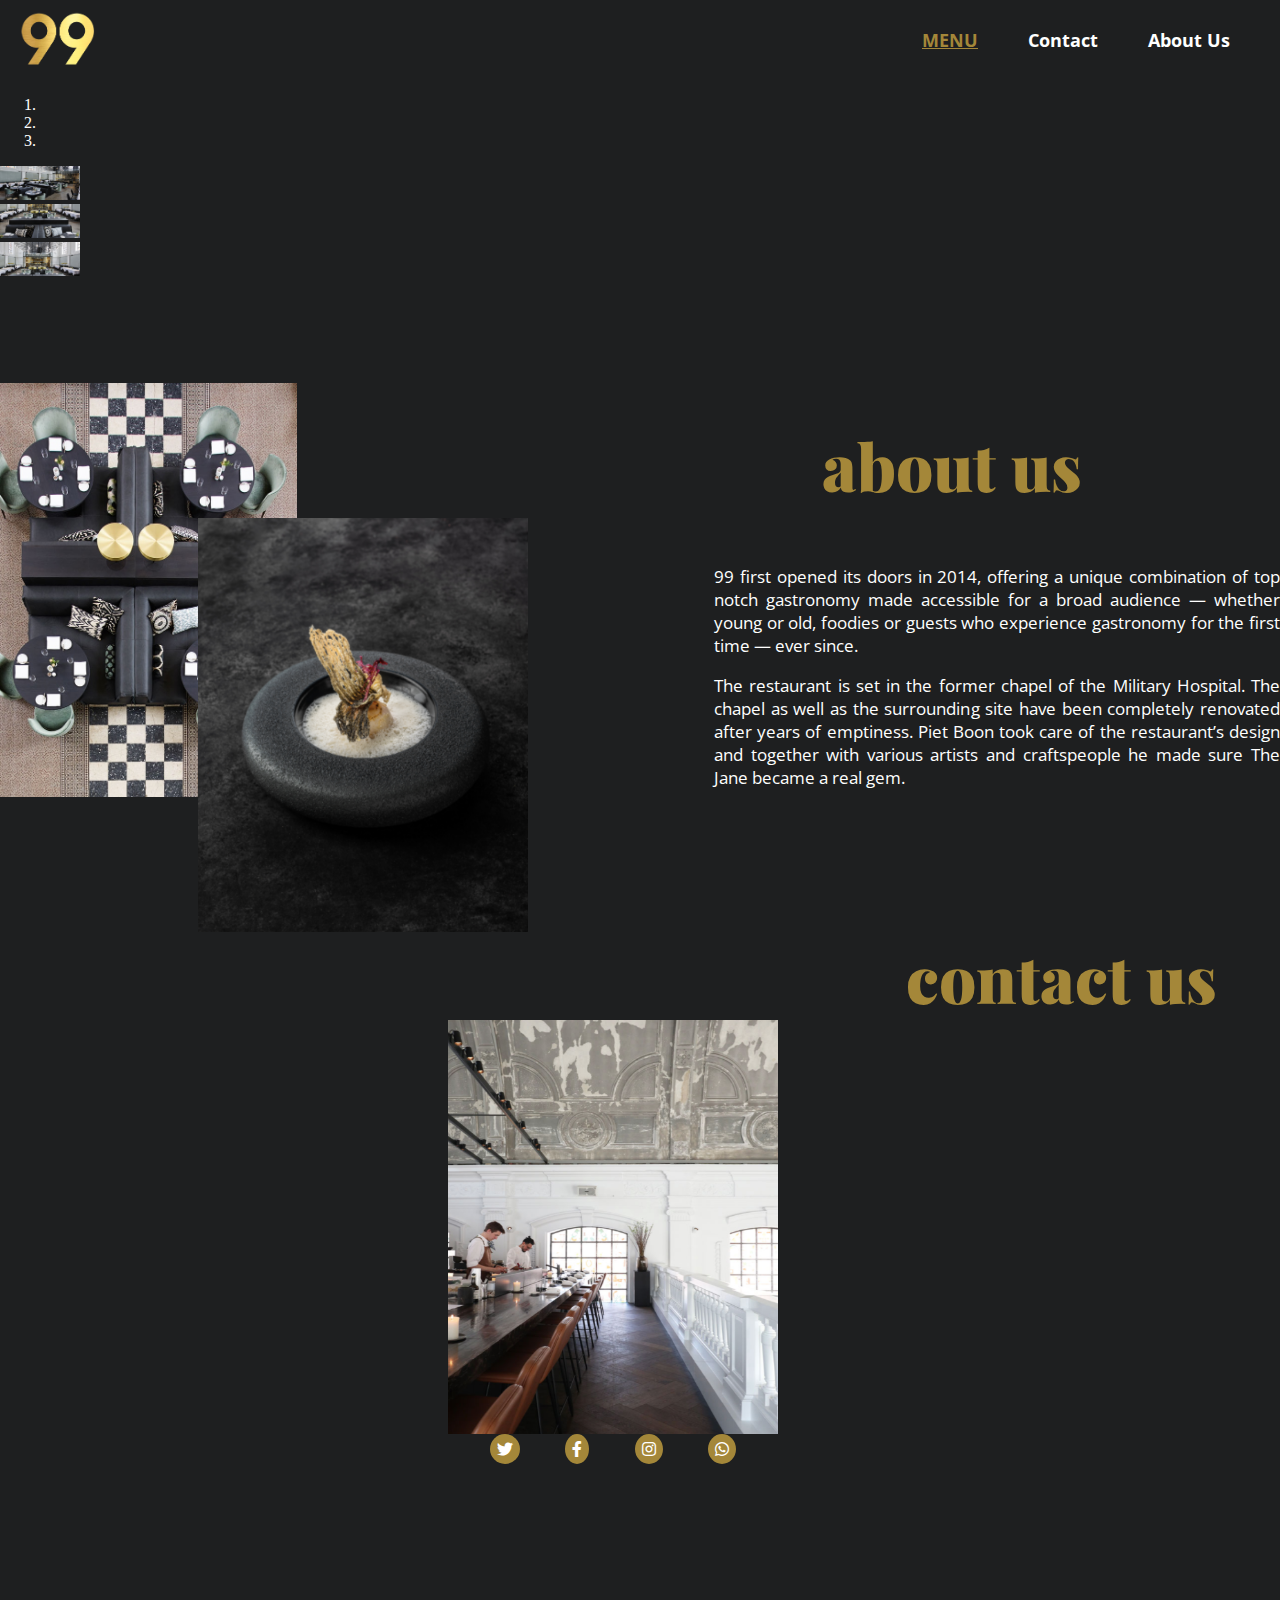
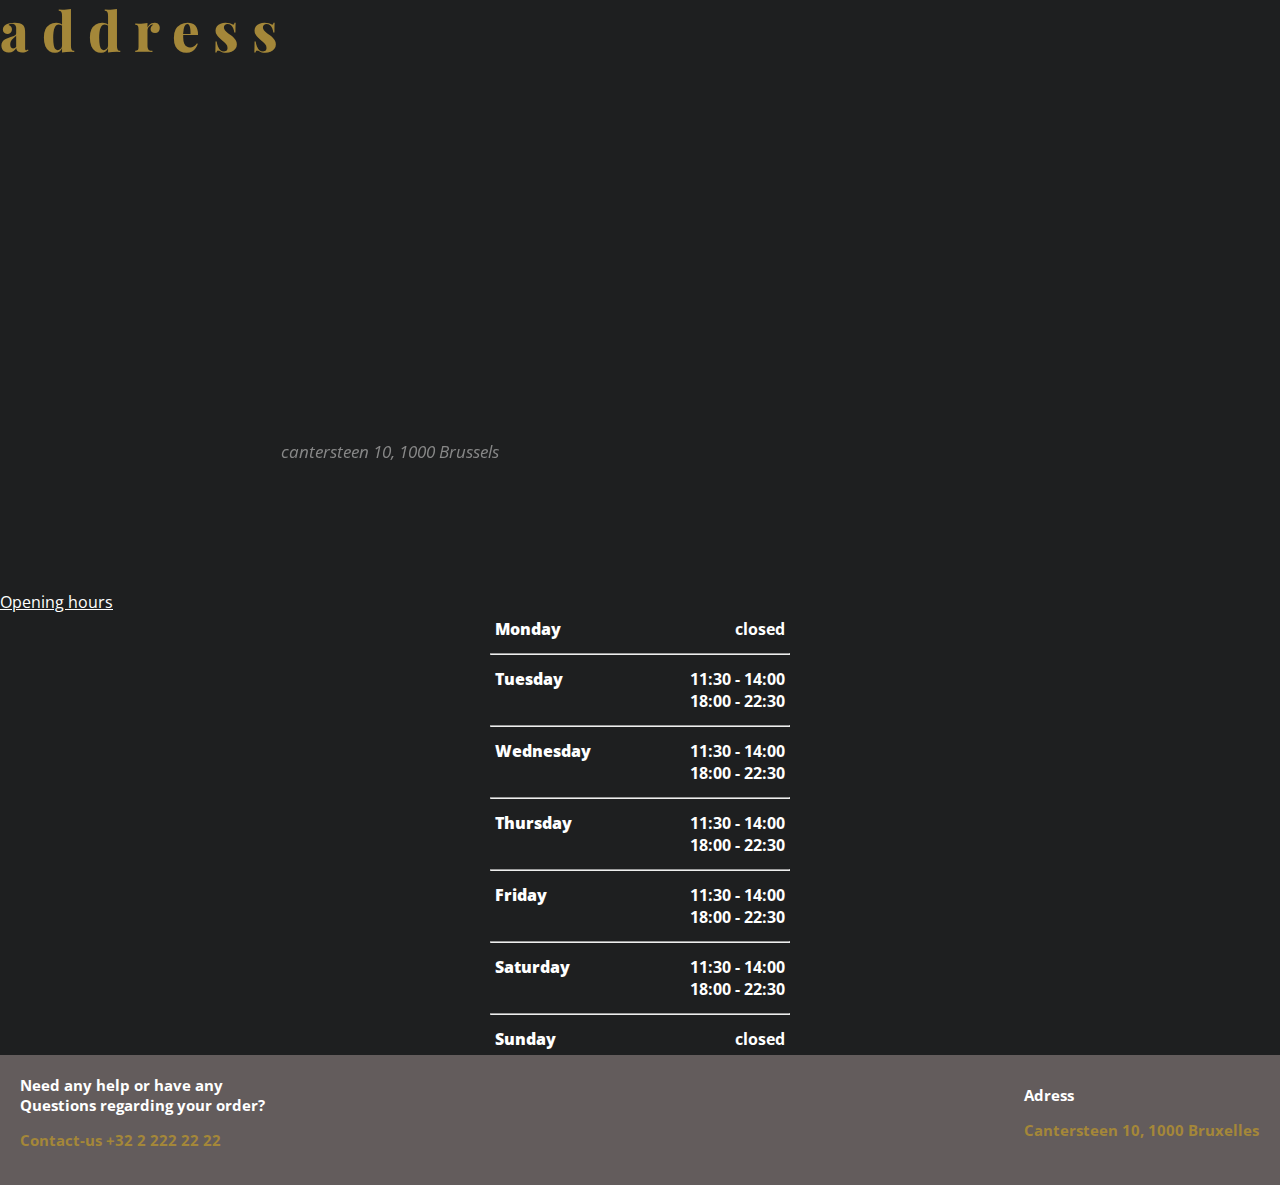
==== commit ecd4655c: "Contact" ====
--- a/index.html
+++ b/index.html
@@ -102,7 +102,6 @@
                 <a href="http://facebook.com"><i class="fab fa-facebook-f"></i></a>
                 <a href="http://instagram.com"><i class="fab fa-instagram"></i></a>
                 <a href="http://becode.org"><i class="fab fa-whatsapp"></i></a>
-
             </div>
         </div>
 
@@ -122,7 +121,7 @@
                             marginheight="0" marginwidth="0"
                             src="https://maps.google.com/maps?width=580&amp;height=480&amp;hl=en&amp;q=cantersteen%2010%20100+(becentral)&amp;t=&amp;z=14&amp;ie=UTF8&amp;iwloc=B&amp;output=embed"></iframe>
                         <a href="https://www.maps.ie/route-planner.htm"></a></div>
-                    
+                    <div class="streetname">cantersteen 10, 1000 Brussels</div>
 
                 </div>
             </div>
@@ -133,9 +132,8 @@
 
 
     <!----------------------------------------------------OPENING-HOURS------------------------------------------------->
- 
-    <div class ="openingbox">
-    <div class="mx-auto" style="width: 300px;" id="fat"><u> OPENING HOURS</u></div>
+
+    <div class="mx-auto" style="width: 300px;" id="fat"><u> Opening hours</u></div>
 
     <div class="jour">
         <div><b>Monday</b>
@@ -190,7 +188,7 @@
     </div>
 
 
-</div>
+
 
 
 </body>
@@ -213,7 +211,7 @@
 
 
             <div class="lieux">
-                <div> Address</div>
+                <div> Adress</div>
                 <div class="adresse">
                     <p>Cantersteen 10, 1000 Bruxelles</p>
 
--- a/style.css
+++ b/style.css
@@ -58,7 +58,7 @@
     font-family:'Playfair Display', serif;
     font-weight: 900;
     font-size: 65px;
-    color: white;
+    color: #A48739;
   }
   
   .aboutus {
@@ -117,56 +117,37 @@
 
   }
 /*-------------------------------------------------CONTACT--------------------------------------------------------------------------*/  
-
-.centerContact{
-    padding-top: 3.5%;
-}
-
-
 .titleContact {
     font-family: 'Playfair Display', serif;
     font-weight: 900;
     font-size: 65px;
     color: #A48739;
-    margin-left: 42%;
-    margin-bottom: -2%;
-
-
-}
-
+    margin-left: 55%;
+}
 i {
     color: white;
     background-color: #A48739;
-    border: transparent 1px thin;
-    border-radius: 50%;
-    margin: 3.2%;
-    padding: 17px;
-    font-size: 32px;
-    text-align: center;
-    width:70px;
-    height: 70px;
-}
-
-
-
-i:hover {
-    opacity: 0.7;
-  }
-  
-.contactLinks {
-    margin-top: -300px;
-    margin-left: 40.5%;
-    
-}
-.imagesContact {
+    border: #A48739 3px thin;
+    border-radius: 100%;
+    margin-left: 5%;
+    padding: 7px;
+}
+.centerContact {
     margin-left: 35%;
-    z-index: 0;
-}
+    position: relative; 
+}
+.centerContact img { 
+    display: block; 
+}
+.centerContact .fa-download { 
+    position: absolute; 
+    bottom:0; 
+    left:0; 
+}
+
  .contactImg {
-    padding-top: 10%;
-    width: 400px;
-    height: 564px;
-    margin-left: -30%;
+    width: 330px;
+    height: 414px;
 }
 
 
@@ -199,42 +180,40 @@
 font-family:'Playfair Display', serif;
 font-size: 55px;
 font-weight: 800;
-letter-spacing: 19px;
-margin-top: 24%;
+letter-spacing: 13px;
 color: #A48739;
-margin-left: 129%;
+/*margin-left: 65%; */
 margin-bottom: -1.9%;
 }
 
 
 .googlemaps{
     /* might need to get rid of padding left ; interferes with contact image*/
-   margin-left: 109%; 
-   padding-top: 0% ;
+   padding-left: 54%; 
  filter: grayscale(100%);
  }
 
  
+ .streetname{
+    color: #A48739;
+    font-size: 17px;
+    font-family: 'Open Sans', sans-serif;
+    font-style: italic;
+    display: flex;
+ }
+  
 
    
 /*-------------------------------------------------OPENING-HOURS----------------------------------------------------------------*/  
 
-
-.openingbox {
-    font-family: 'Open Sans', sans-serif;  
-    font-size: 17px;
-    margin-left: -50px;
-}
-
 #fat{
     font-family: 'Open Sans', sans-serif;
-    
 }
 
 .jour {
     margin-left: auto;
     margin-right: auto;
-    width: 400px;
+    width: 300px;
     transition-duration: 0.5s;
     font-family: 'Open Sans', sans-serif;
 
@@ -269,9 +248,9 @@
     margin-left: auto;
     margin-right: auto;
     width: 100%;
-    background: #424242;
+    background: rgb(99, 92, 92);
     font-family: 'Open Sans', sans-serif;
-    font-size: 13px;
+    font-size: 13px
 }
 
 
@@ -284,6 +263,7 @@
 }
 .conteneur{
     margin-top: auto;
+  font-weight: bold;
 }
 .lieux {
     display: flex;
@@ -307,11 +287,311 @@
 .adresse {
     color: rgb(164, 135, 57);
 
-
 }
 
 
 /*-------------------------------------------------MENU--------------------------------------------------------------------*/  
 
+h2 {
+    font-family: 'Playfair Display', serif;
+    font-size: 50px;
+    margin-bottom: 4%;
+    padding-top: 3%; 
+    color: black;
+}
+
+
+h3 {
+    padding-bottom: 40px;
+    padding-top: 100px;
+    font-family: 'Playfair Display SC', serif;
+    font-size: 40px;
+    text-align: center;
+
+}
+
+
+h5  {
+
+font-family: 'Playfair Display', serif;
+}
+
+
+.aboutmenu {
+    width: 90%;
+    padding: 0 15px ;
+}
+
+.menu {
+    flex-direction: column;
+    padding-left: 30px;
+    padding-right: 20px;
+    padding-bottom: 100px;
+
+}
+
+.card-img-top{
+    height: 30vh;
+    width: 100%;
+    object-fit: fit;
+}
+
+.row{
+   margin-bottom: 320px;
+}
+
+.card {
+    background-color: white;
+    border: 1px solid #fff;
+    margin-top: 10px ;
+    border-color: no-color;
+}
+
+
+.card:hover {
+    transform: scale(1.04);
+} 
+
+.card-text {
+    font-size:  13px;
+    font-family: 'Arapey', serif;
+
+}
+
+.row {
+
+    margin: 2% 0;
+}
+
+.card-body {
+    background-color:white;
+}
+
+
+
+.card-footer {
+    background-color: white;
+    margin-top: -70px;
+    padding-left:26% ;
+}
+
+
+
+.btn.btn-primary {
+
+    padding-left: 79px;
+}
+
+
+.starters {
+    padding-left: 165px;
+}
+
+.desserts {
+    padding-left: 165px;
+}
+
+.btn.btn-primary {
+    color: white;
+
+    background-color: black;
+    border-color: black;
+} 
+
+.btn.btn-primary:hover {
+    background-color: whitesmoke;
+    border-color: black;
+    color: black;
+} 
+
+.menubottomtext  {
+    font-family: 'Arapey', serif;
+    font-size: 21px;
+    color: black;
+
+} 
+
+@media (max-width:156px) {
+    .card-columns {
+      column-count: 1;
+    }
+
+    .card-body {
+        height: 30vh;
+    }
+
+    .card-text {
+        font-size: 16px;
+    }  
+
+ 
+}
+
+
+@media (min-width:576px) {
+    .card-columns {
+        column-count: 2;
+      }
+  
+      .card-text{
+          font-size: normal;
+      }
+  
+      .card-body {
+          height: 35vh;
+      }
+    
+    
+}
+  @media (min-width:768px) {
+    .card-columns {
+      column-count: 2;
+    }
+    .card-text{
+        font-size: large;
+    }
+
+    .card-body {
+        height: 35vh;
+    }
+    
+
+.card-text {
+    font-family: 'Playfair Display', serif;
+    font-size: 14px;
+}
+
+.card-title {
+    font-family: 'Playfair Display', serif;
+
+}
+@media (min-width:992px) {
+    .card-columns {
+      column-count: 2;
+    }
+    .card-text{
+        font-size: normal;
+        
+    }
+    .card-body {
+        height: 35vh;
+    }
+
+
+   
+}
+@media (min-width:1200px) {
+    .card-columns {
+      column-count: 4;
+    }
+    .card-text{
+        font-size: normal;
+        
+    }
+
+  .card:hover {
+    transform: scale(1.04);
+}
+
+
+.card-body {
+        height: 30vh;
+    }
+    
+
+.imageandtext{
+    flex-direction: row;
+    align-content: flex-end;
+}
+.menubottomtext  {
+    flex-direction: row;
+    align-content: flex-end;
+    padding-left: 80%;
+    padding-bottom: 10%;
+}
+
 
 /*-------------------------------------------------CSS-ANIMATION-IMAGE-MENU-----------------------------------------------------------*/  
+
+
+  #wrapper {
+    margin-left: auto;
+    margin-right: auto;
+    margin-top: 20px;
+    position: relative;
+    overflow: hidden;
+    width: 499px;
+    height: 268px;
+    box-shadow: 0px 0px 30px 5px rgba(0,0,0,.3);
+    border: 10px solid #fff;
+  }
+  
+  /********BACKGROUND********/
+  .background, .dust, .foreground, .midground  {
+    position: absolute;
+    margin-left: -80px;
+    z-index: 1;
+    animation-name: background;
+    animation-duration: 40s;
+    animation-delay: 0ms;
+    animation-fill-mode: forwards;
+    animation-iteration-count: 1;
+  }
+  
+  
+  @keyframes background {
+    0% {transform:translateX(0px) translateY(0px);}
+    100% {transform:translateX(-130px) translateY(0px);}
+  
+  }
+    
+    
+  /********FOREGROUND********/  
+    .foreground {
+    z-index: 3;
+    -moz-animation-name: foreground;
+    -ms-animation-name: foreground;
+    -o-animation-name: foreground;
+    -webkit-animation-name: foreground;
+    animation-name: foreground;
+  }
+  
+  @keyframes foreground { 
+    0% { transform: scale(1); }
+    100% { transform: scale(1.2) translateX(-60px); filter: blur(10px); }
+  }
+  
+  
+  /********MIDGROUND********/
+  .midground {
+    z-index:2;
+    -moz-animation-name: midground;
+    -ms-animation-name: midground;
+    -o-animation-name: midground;
+    -webkit-animation-name: midground;
+    animation-name: midground;
+  }
+  
+  @keyframes midground { 
+    0% { transform: scale(1); }
+    100% { transform: scale(1.4) translateX(-100px) translateY(0px) rotate(5deg); }
+  }
+  
+  
+  
+  /********DUST********/
+  .dust {
+    z-index: 4;
+    -moz-animation-name: dust;
+    -ms-animation-name: dust;
+    -o-animation-name: dust;
+    -webkit-animation-name: dust;
+    animation-name: dust;
+  }
+  @keyframes dust { 
+    0% { transform: scale(1); }
+    100% { transform: scale(2) translateX(10px) translateY(0px); filter: blur(2px);}
+  }
+  
+
+}}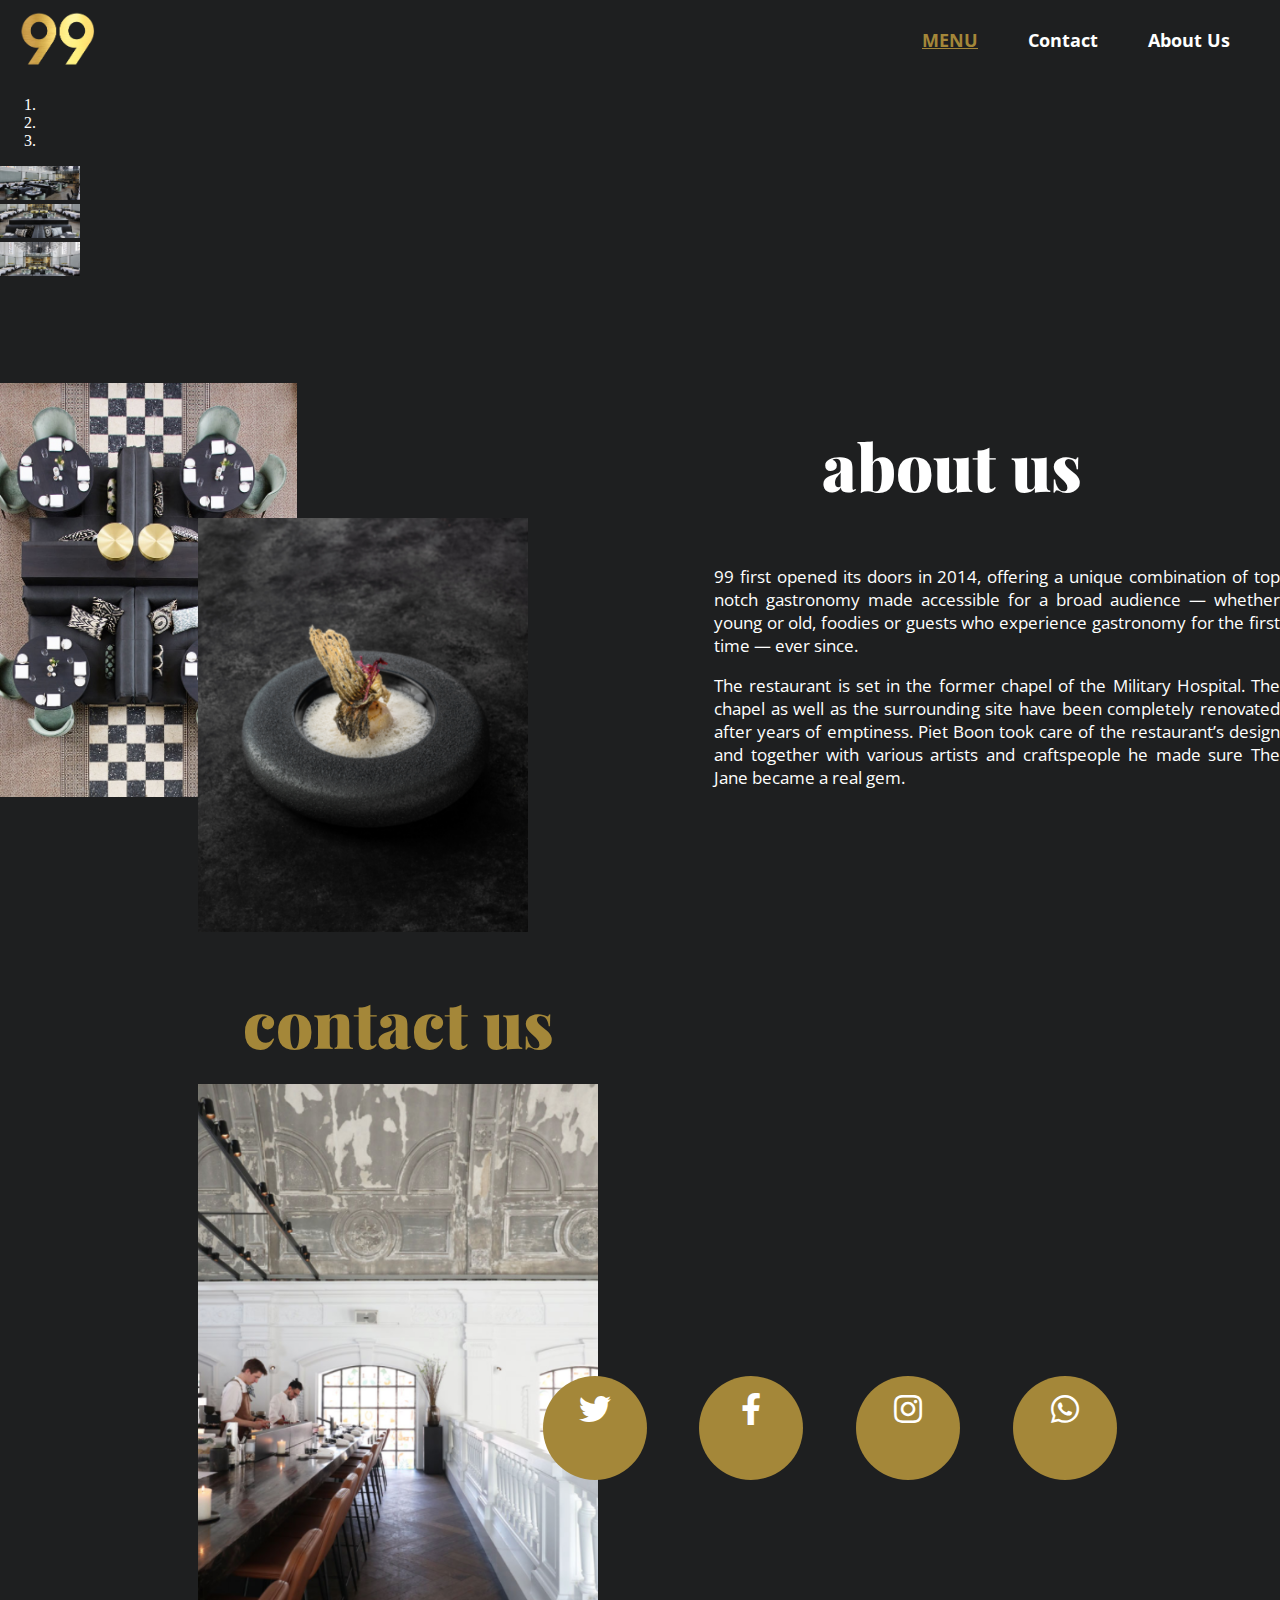
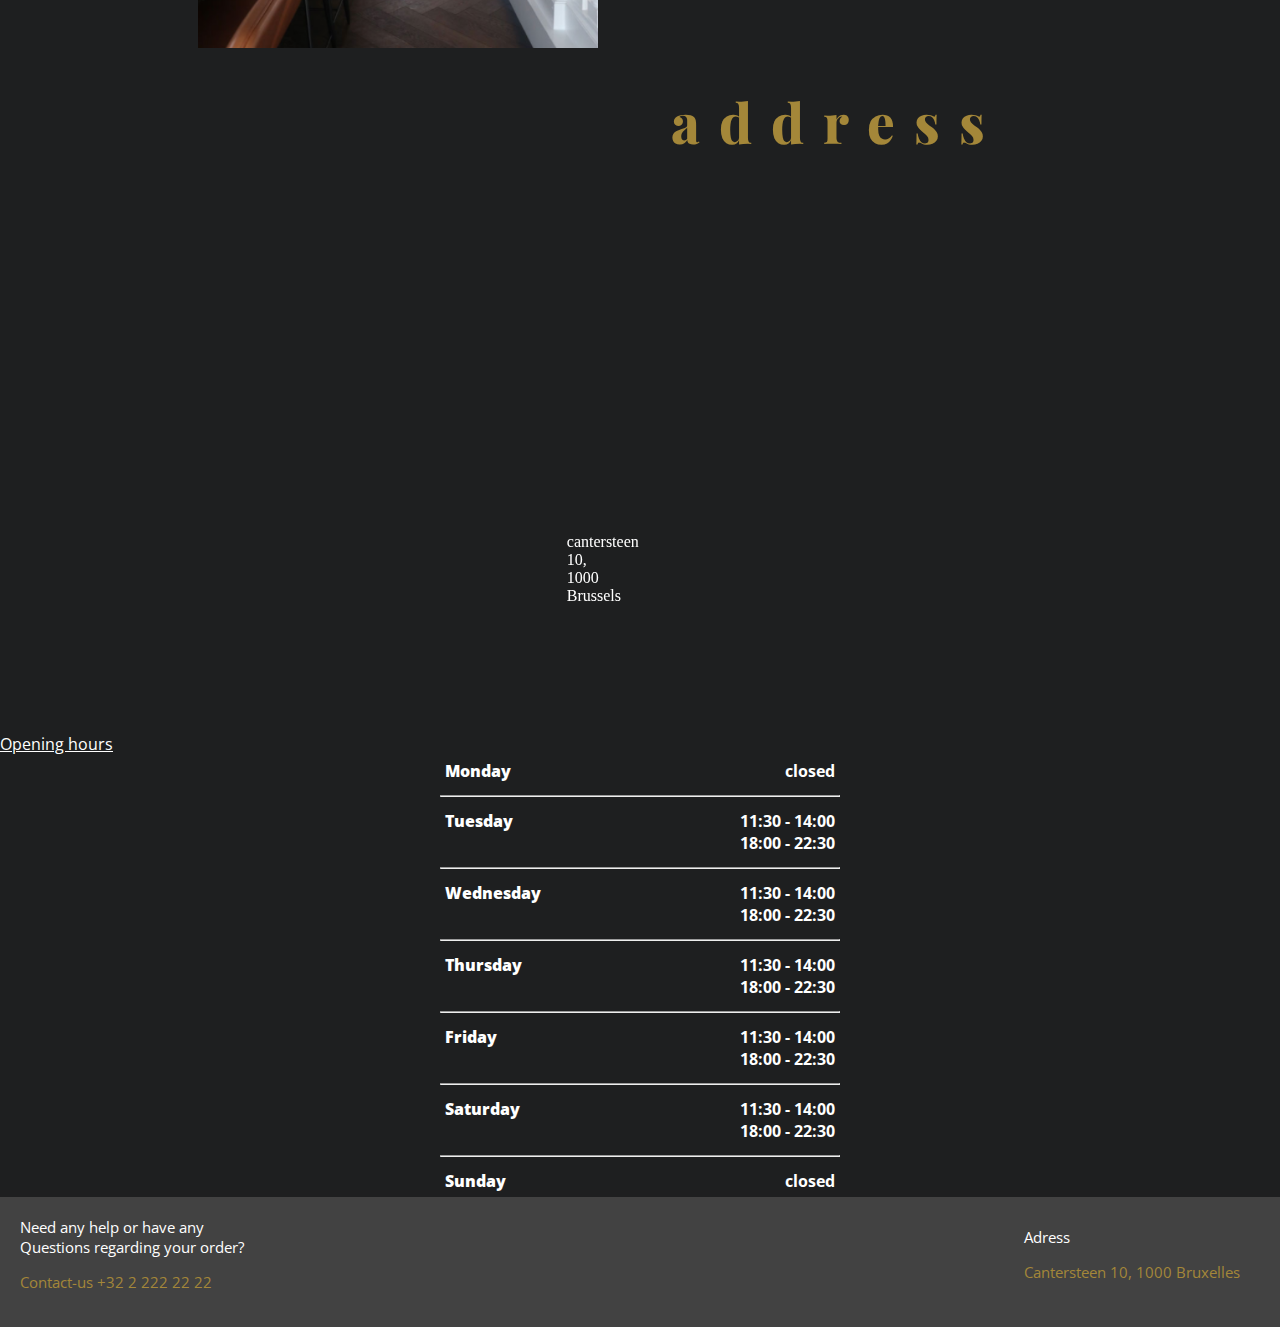
==== commit e30f2a2c: "update page" ====
--- a/index.html
+++ b/index.html
@@ -89,6 +89,7 @@
 
     </section>
 
+    
     <!-----------------------------------------------------CONTACT1------------------------------------------------------->
     <section class="contactUs">
         <div class="centerContact">
--- a/style.css
+++ b/style.css
@@ -58,7 +58,7 @@
     font-family:'Playfair Display', serif;
     font-weight: 900;
     font-size: 65px;
-    color: #A48739;
+    color: white;
   }
   
   .aboutus {
@@ -117,37 +117,57 @@
 
   }
 /*-------------------------------------------------CONTACT--------------------------------------------------------------------------*/  
+
+.centerContact{
+    padding-top: 3.5%;
+}
+
+
 .titleContact {
     font-family: 'Playfair Display', serif;
     font-weight: 900;
     font-size: 65px;
     color: #A48739;
-    margin-left: 55%;
-}
+    margin-left: 19%;
+    margin-bottom: -5%;
+
+
+
+}
+
 i {
     color: white;
     background-color: #A48739;
-    border: #A48739 3px thin;
-    border-radius: 100%;
-    margin-left: 5%;
-    padding: 7px;
-}
-.centerContact {
+    border: transparent 1px thin;
+    border-radius: 50%;
+    margin: 3.2%;
+    padding: 17px;
+    font-size: 32px;
+    text-align: center;
+    width:70px;
+    height: 70px;
+}
+
+
+
+i:hover {
+    opacity: 0.7;
+  }
+  
+.contactLinks {
+    margin-top: -300px;
+    margin-left: 40.5%;
+    
+}
+.imagesContact {
     margin-left: 35%;
-    position: relative; 
-}
-.centerContact img { 
-    display: block; 
-}
-.centerContact .fa-download { 
-    position: absolute; 
-    bottom:0; 
-    left:0; 
-}
-
+    z-index: 0;
+}
  .contactImg {
-    width: 330px;
-    height: 414px;
+    padding-top: 10%;
+    width: 400px;
+    height: 564px;
+    margin-left: -30%;
 }
 
 
@@ -180,40 +200,43 @@
 font-family:'Playfair Display', serif;
 font-size: 55px;
 font-weight: 800;
-letter-spacing: 13px;
+letter-spacing: 19px;
+margin-top: 10%;
 color: #A48739;
-/*margin-left: 65%; */
+margin-left: 129%;
 margin-bottom: -1.9%;
 }
 
 
 .googlemaps{
     /* might need to get rid of padding left ; interferes with contact image*/
-   padding-left: 54%; 
+   margin-left: 109%; 
+   padding-top: -10% ;
+
  filter: grayscale(100%);
  }
 
  
- .streetname{
-    color: #A48739;
-    font-size: 17px;
-    font-family: 'Open Sans', sans-serif;
-    font-style: italic;
-    display: flex;
- }
-  
 
    
 /*-------------------------------------------------OPENING-HOURS----------------------------------------------------------------*/  
 
+
+.openingbox {
+    font-family: 'Open Sans', sans-serif;  
+    font-size: 17px;
+    margin-left: -50px;
+}
+
 #fat{
     font-family: 'Open Sans', sans-serif;
+    
 }
 
 .jour {
     margin-left: auto;
     margin-right: auto;
-    width: 300px;
+    width: 400px;
     transition-duration: 0.5s;
     font-family: 'Open Sans', sans-serif;
 
@@ -248,9 +271,9 @@
     margin-left: auto;
     margin-right: auto;
     width: 100%;
-    background: rgb(99, 92, 92);
-    font-family: 'Open Sans', sans-serif;
-    font-size: 13px
+    background: #424242;
+    font-family: 'Open Sans', sans-serif;
+    font-size: 13px;
 }
 
 
@@ -263,7 +286,6 @@
 }
 .conteneur{
     margin-top: auto;
-  font-weight: bold;
 }
 .lieux {
     display: flex;
@@ -287,311 +309,11 @@
 .adresse {
     color: rgb(164, 135, 57);
 
+
 }
 
 
 /*-------------------------------------------------MENU--------------------------------------------------------------------*/  
 
-h2 {
-    font-family: 'Playfair Display', serif;
-    font-size: 50px;
-    margin-bottom: 4%;
-    padding-top: 3%; 
-    color: black;
-}
-
-
-h3 {
-    padding-bottom: 40px;
-    padding-top: 100px;
-    font-family: 'Playfair Display SC', serif;
-    font-size: 40px;
-    text-align: center;
-
-}
-
-
-h5  {
-
-font-family: 'Playfair Display', serif;
-}
-
-
-.aboutmenu {
-    width: 90%;
-    padding: 0 15px ;
-}
-
-.menu {
-    flex-direction: column;
-    padding-left: 30px;
-    padding-right: 20px;
-    padding-bottom: 100px;
-
-}
-
-.card-img-top{
-    height: 30vh;
-    width: 100%;
-    object-fit: fit;
-}
-
-.row{
-   margin-bottom: 320px;
-}
-
-.card {
-    background-color: white;
-    border: 1px solid #fff;
-    margin-top: 10px ;
-    border-color: no-color;
-}
-
-
-.card:hover {
-    transform: scale(1.04);
-} 
-
-.card-text {
-    font-size:  13px;
-    font-family: 'Arapey', serif;
-
-}
-
-.row {
-
-    margin: 2% 0;
-}
-
-.card-body {
-    background-color:white;
-}
-
-
-
-.card-footer {
-    background-color: white;
-    margin-top: -70px;
-    padding-left:26% ;
-}
-
-
-
-.btn.btn-primary {
-
-    padding-left: 79px;
-}
-
-
-.starters {
-    padding-left: 165px;
-}
-
-.desserts {
-    padding-left: 165px;
-}
-
-.btn.btn-primary {
-    color: white;
-
-    background-color: black;
-    border-color: black;
-} 
-
-.btn.btn-primary:hover {
-    background-color: whitesmoke;
-    border-color: black;
-    color: black;
-} 
-
-.menubottomtext  {
-    font-family: 'Arapey', serif;
-    font-size: 21px;
-    color: black;
-
-} 
-
-@media (max-width:156px) {
-    .card-columns {
-      column-count: 1;
-    }
-
-    .card-body {
-        height: 30vh;
-    }
-
-    .card-text {
-        font-size: 16px;
-    }  
-
- 
-}
-
-
-@media (min-width:576px) {
-    .card-columns {
-        column-count: 2;
-      }
-  
-      .card-text{
-          font-size: normal;
-      }
-  
-      .card-body {
-          height: 35vh;
-      }
-    
-    
-}
-  @media (min-width:768px) {
-    .card-columns {
-      column-count: 2;
-    }
-    .card-text{
-        font-size: large;
-    }
-
-    .card-body {
-        height: 35vh;
-    }
-    
-
-.card-text {
-    font-family: 'Playfair Display', serif;
-    font-size: 14px;
-}
-
-.card-title {
-    font-family: 'Playfair Display', serif;
-
-}
-@media (min-width:992px) {
-    .card-columns {
-      column-count: 2;
-    }
-    .card-text{
-        font-size: normal;
-        
-    }
-    .card-body {
-        height: 35vh;
-    }
-
-
-   
-}
-@media (min-width:1200px) {
-    .card-columns {
-      column-count: 4;
-    }
-    .card-text{
-        font-size: normal;
-        
-    }
-
-  .card:hover {
-    transform: scale(1.04);
-}
-
-
-.card-body {
-        height: 30vh;
-    }
-    
-
-.imageandtext{
-    flex-direction: row;
-    align-content: flex-end;
-}
-.menubottomtext  {
-    flex-direction: row;
-    align-content: flex-end;
-    padding-left: 80%;
-    padding-bottom: 10%;
-}
-
 
 /*-------------------------------------------------CSS-ANIMATION-IMAGE-MENU-----------------------------------------------------------*/  
-
-
-  #wrapper {
-    margin-left: auto;
-    margin-right: auto;
-    margin-top: 20px;
-    position: relative;
-    overflow: hidden;
-    width: 499px;
-    height: 268px;
-    box-shadow: 0px 0px 30px 5px rgba(0,0,0,.3);
-    border: 10px solid #fff;
-  }
-  
-  /********BACKGROUND********/
-  .background, .dust, .foreground, .midground  {
-    position: absolute;
-    margin-left: -80px;
-    z-index: 1;
-    animation-name: background;
-    animation-duration: 40s;
-    animation-delay: 0ms;
-    animation-fill-mode: forwards;
-    animation-iteration-count: 1;
-  }
-  
-  
-  @keyframes background {
-    0% {transform:translateX(0px) translateY(0px);}
-    100% {transform:translateX(-130px) translateY(0px);}
-  
-  }
-    
-    
-  /********FOREGROUND********/  
-    .foreground {
-    z-index: 3;
-    -moz-animation-name: foreground;
-    -ms-animation-name: foreground;
-    -o-animation-name: foreground;
-    -webkit-animation-name: foreground;
-    animation-name: foreground;
-  }
-  
-  @keyframes foreground { 
-    0% { transform: scale(1); }
-    100% { transform: scale(1.2) translateX(-60px); filter: blur(10px); }
-  }
-  
-  
-  /********MIDGROUND********/
-  .midground {
-    z-index:2;
-    -moz-animation-name: midground;
-    -ms-animation-name: midground;
-    -o-animation-name: midground;
-    -webkit-animation-name: midground;
-    animation-name: midground;
-  }
-  
-  @keyframes midground { 
-    0% { transform: scale(1); }
-    100% { transform: scale(1.4) translateX(-100px) translateY(0px) rotate(5deg); }
-  }
-  
-  
-  
-  /********DUST********/
-  .dust {
-    z-index: 4;
-    -moz-animation-name: dust;
-    -ms-animation-name: dust;
-    -o-animation-name: dust;
-    -webkit-animation-name: dust;
-    animation-name: dust;
-  }
-  @keyframes dust { 
-    0% { transform: scale(1); }
-    100% { transform: scale(2) translateX(10px) translateY(0px); filter: blur(2px);}
-  }
-  
-
-}}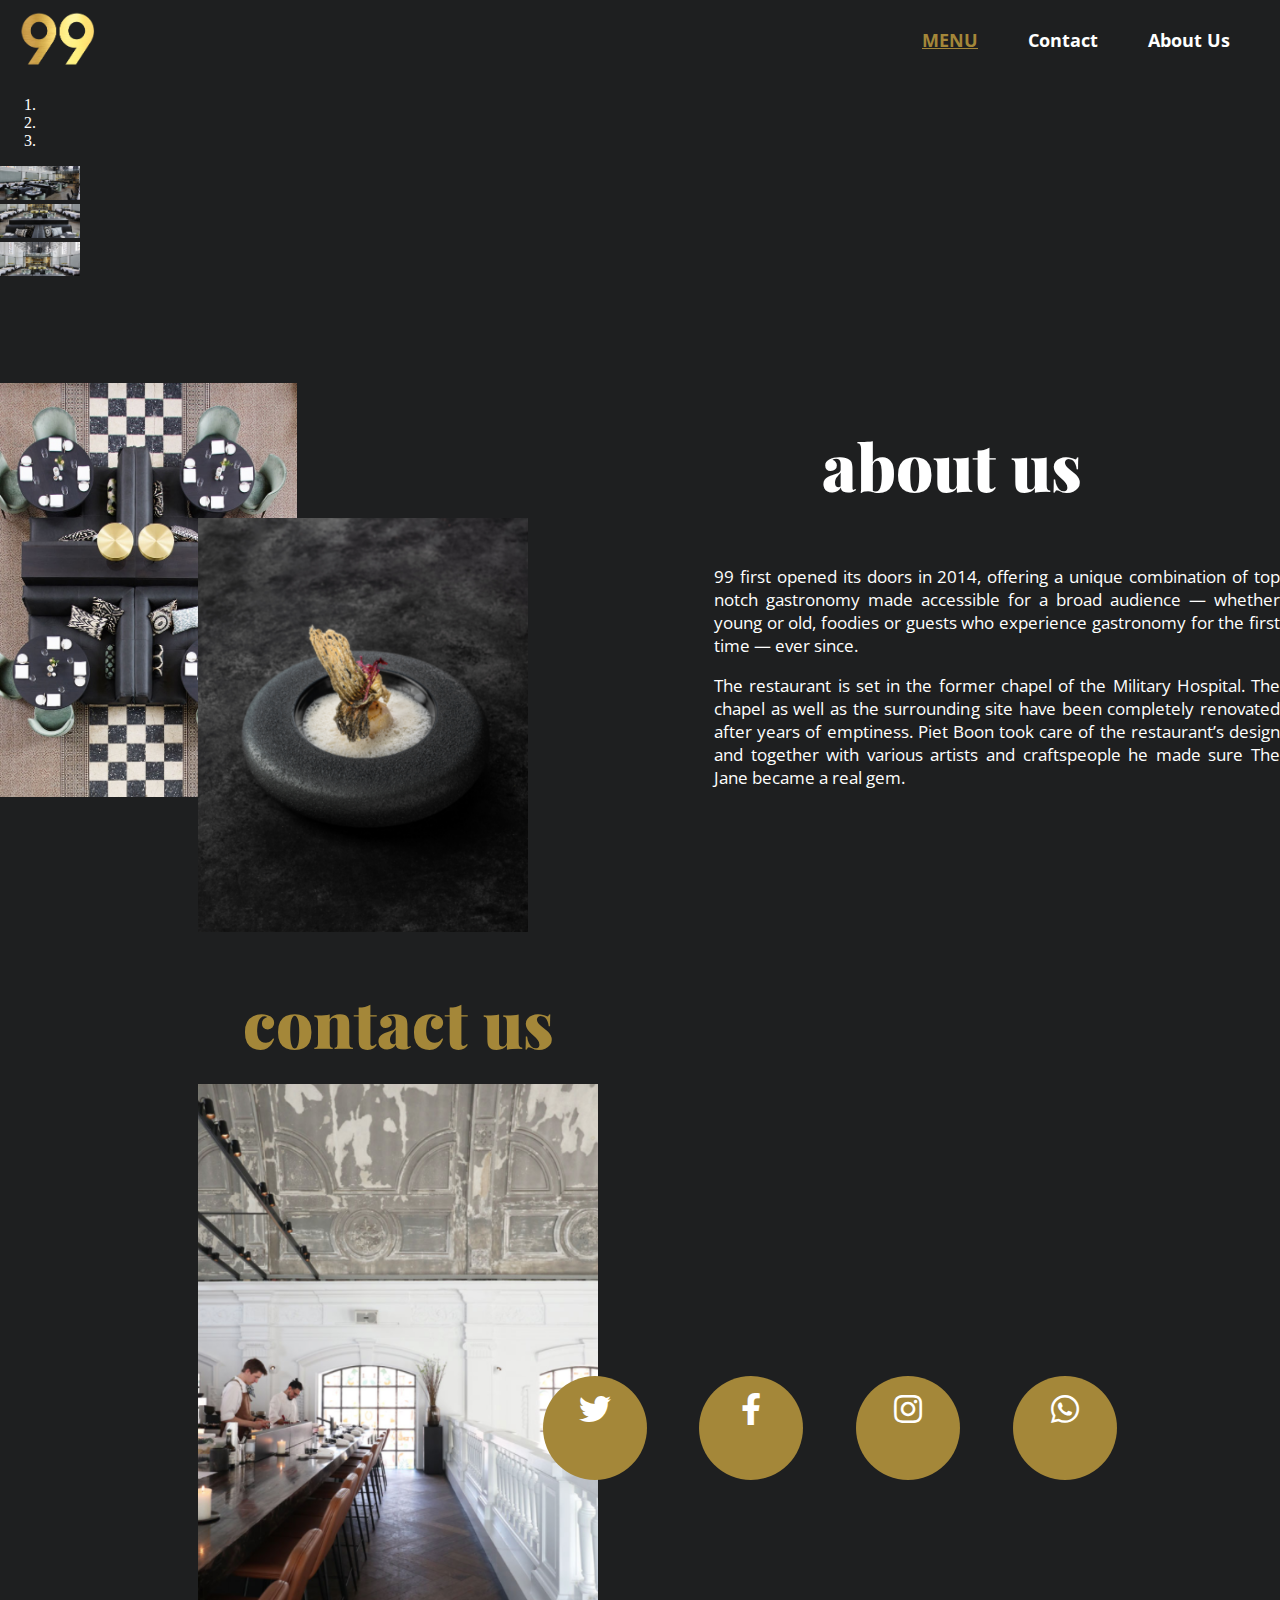
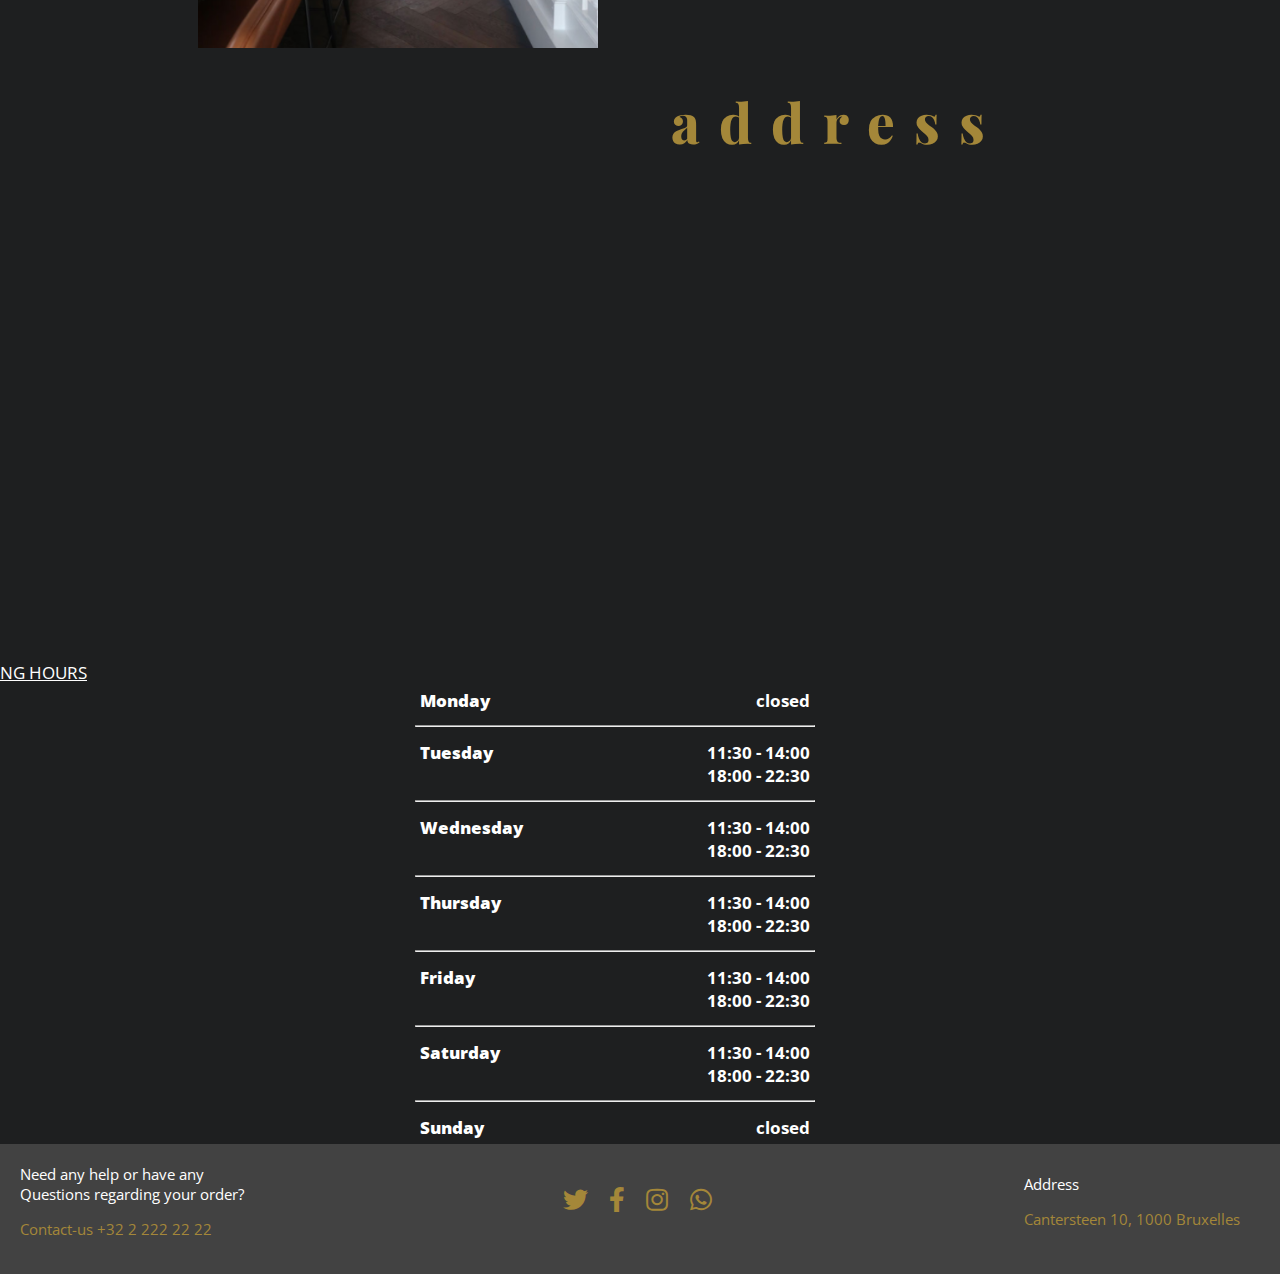
==== commit 5bddc517: "favicon, title & footer socials" ====
--- a/index.html
+++ b/index.html
@@ -8,6 +8,8 @@
     <link rel="stylesheet" href="https://cdn.jsdelivr.net/npm/bootstrap@4.5.3/dist/css/bootstrap.min.css"
         integrity="sha384-TX8t27EcRE3e/ihU7zmQxVncDAy5uIKz4rEkgIXeMed4M0jlfIDPvg6uqKI2xXr2" crossorigin="anonymous">
     <link rel="stylesheet" href="style.css">
+    <link rel="icon" href="./images/99.png" type="image/gif" sizes="16x16">
+
 
     <link href="https://fonts.googleapis.com/css2?family=Playfair+Display:wght@900&display=swap" rel="stylesheet">
     <link rel="preconnect" href="https://fonts.gstatic.com">
@@ -16,7 +18,8 @@
      <link href="https://fonts.googleapis.com/css2?family=Arapey:ital@1&display=swap" rel="stylesheet">
     <link rel="preconnect" href="https://fonts.gstatic.com">
     <link href="https://fonts.googleapis.com/css2?family=Open+Sans:wght@300&display=swap" rel="stylesheet">
-    <title>Document</title>
+
+    <title>99 Restaurant</title>
 </head>
 <html>
 
@@ -89,7 +92,6 @@
 
     </section>
 
-    
     <!-----------------------------------------------------CONTACT1------------------------------------------------------->
     <section class="contactUs">
         <div class="centerContact">
@@ -103,6 +105,7 @@
                 <a href="http://facebook.com"><i class="fab fa-facebook-f"></i></a>
                 <a href="http://instagram.com"><i class="fab fa-instagram"></i></a>
                 <a href="http://becode.org"><i class="fab fa-whatsapp"></i></a>
+
             </div>
         </div>
 
@@ -122,7 +125,7 @@
                             marginheight="0" marginwidth="0"
                             src="https://maps.google.com/maps?width=580&amp;height=480&amp;hl=en&amp;q=cantersteen%2010%20100+(becentral)&amp;t=&amp;z=14&amp;ie=UTF8&amp;iwloc=B&amp;output=embed"></iframe>
                         <a href="https://www.maps.ie/route-planner.htm"></a></div>
-                    <div class="streetname">cantersteen 10, 1000 Brussels</div>
+                    
 
                 </div>
             </div>
@@ -133,8 +136,9 @@
 
 
     <!----------------------------------------------------OPENING-HOURS------------------------------------------------->
-
-    <div class="mx-auto" style="width: 300px;" id="fat"><u> Opening hours</u></div>
+ 
+    <div class ="openingbox">
+    <div class="mx-auto" style="width: 300px;" id="fat"><u> OPENING HOURS</u></div>
 
     <div class="jour">
         <div><b>Monday</b>
@@ -189,7 +193,7 @@
     </div>
 
 
-
+</div>
 
 
 </body>
@@ -210,9 +214,19 @@
             </div>
 
 
+            <div class="footercontact">
+                <div class="footericon">
+                <a href="http://twitter.com"><a class="fab fa-twitter"></i></a> </div>
+                <div class="footericon">
+                <a href="http://facebook.com"><a class="fab fa-facebook-f"></i></a> </div>
+                <div class="footericon">
+                <a href="http://instagram.com"><a class="fab fa-instagram"></i></a> </div>
+                <div class="footericon">
+                <a href="http://becode.org"><a class="fab fa-whatsapp"></i></a> </div>
+            </div>
 
             <div class="lieux">
-                <div> Adress</div>
+                <div> Address</div>
                 <div class="adresse">
                     <p>Cantersteen 10, 1000 Bruxelles</p>
 
--- a/style.css
+++ b/style.css
@@ -294,11 +294,10 @@
     font-size: 15px;
     margin-left: auto;
     width: 20%;
-
-}
+}
+
 .nine{
     margin-left:50%;
-    
 
 }
 
@@ -308,9 +307,33 @@
 
 .adresse {
     color: rgb(164, 135, 57);
-
-
-}
+}
+
+
+.footercontact {
+    display: flex;
+    flex-direction: row;
+    justify-content: center;
+    font-size: 25px;
+    margin-left: 25%;
+    margin-top: 3%;
+    
+}
+
+a {
+    color: rgb(164, 135, 57);
+}
+
+.footericon {
+    margin-left: 25%;
+}
+
+a:hover {
+    color: whitesmoke;
+    cursor:pointer;
+
+}
+
 
 
 /*-------------------------------------------------MENU--------------------------------------------------------------------*/  
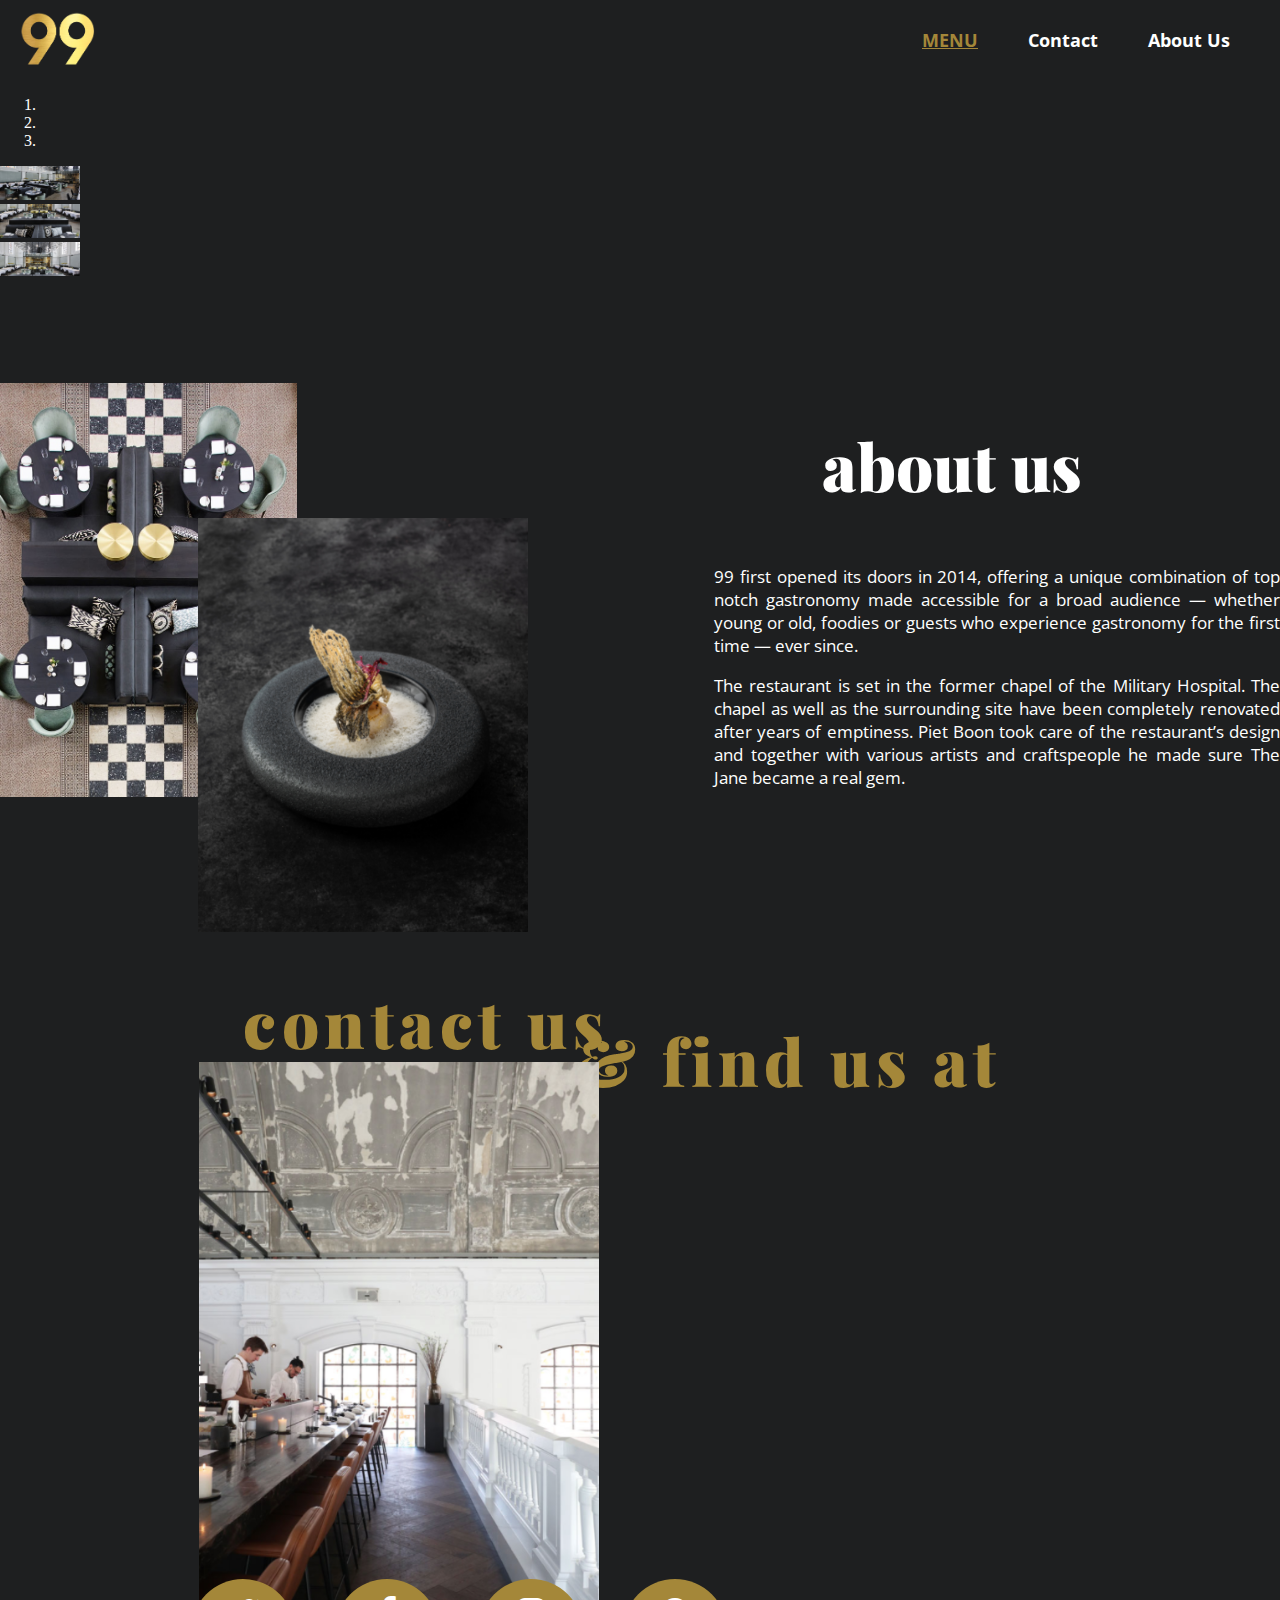
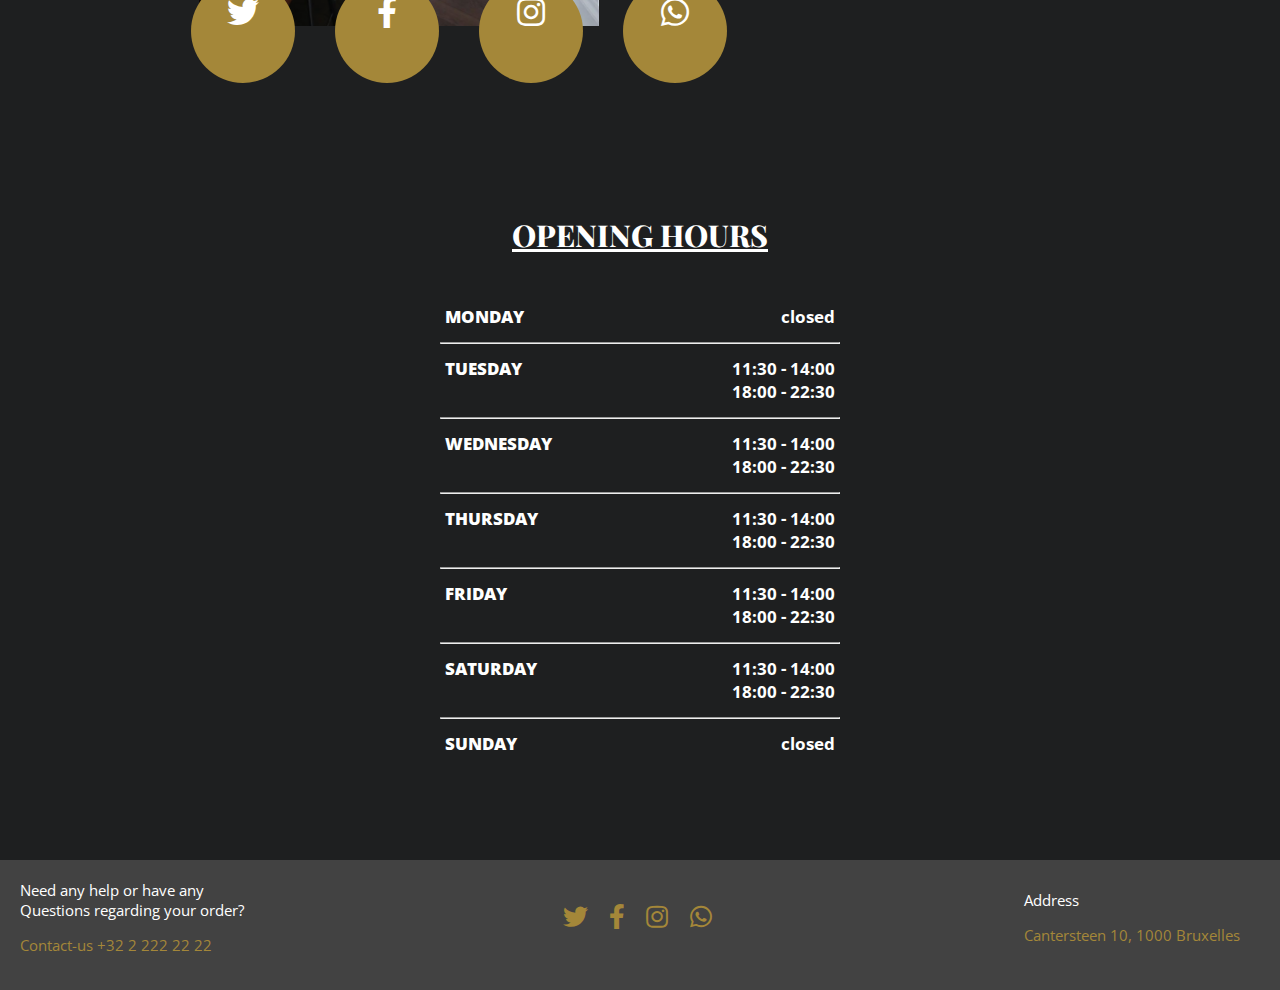
==== commit 88ac69f7: "Merge pull request #36 from AlbeAdamit/dena" ====
--- a/index.html
+++ b/index.html
@@ -95,7 +95,11 @@
     <!-----------------------------------------------------CONTACT1------------------------------------------------------->
     <section class="contactUs">
         <div class="centerContact">
-            <div class="titleContact">contact us</div>
+            <div class="twotitles"> 
+                <div class="titleContact">contact us</div>
+                <div class="findus">& find us at</div>
+             </div>
+
             <div class="imagesContact">
                 <img class="contactImg" src="./images/Screen Shot 2020-12-08 at 23.04.23.png" alt="">
             </div>
@@ -118,8 +122,9 @@
             <div class="images">
 
             </div>
-            <div class="locationtext">
-                <div class="locationtitle">address</div>
+           <!-- <div class="locationtext">  -->
+            <!--<div class="locationtitle">Cantersteen</div> */-->
+                <!--<div class="cantersteen">cantersteen 10,1000 Brussels</div> -->
                 <div class="googlemaps">
                     <div style="width: 100%"><iframe width="520" height="380" frameborder="0" scrolling="no"
                             marginheight="0" marginwidth="0"
@@ -128,7 +133,7 @@
                     
 
                 </div>
-            </div>
+            <!--</div> -->
         </div>
 
     </section>
@@ -138,52 +143,54 @@
     <!----------------------------------------------------OPENING-HOURS------------------------------------------------->
  
     <div class ="openingbox">
-    <div class="mx-auto" style="width: 300px;" id="fat"><u> OPENING HOURS</u></div>
+        <div class = "openingtitle">
+     <div class="mx-auto" id="fat"><u>OPENING HOURS</u></div> 
+</div>
 
     <div class="jour">
-        <div><b>Monday</b>
+        <div><b>MONDAY</b>
             <div class="column">
                 <div>closed</div>
                 <div></div>
             </div>
         </div>
         <hr>
-        <div><b>Tuesday</b>
-            <div class="column">
-                <div>11:30 - 14:00</div>
-                <div>18:00 - 22:30</div>
-            </div>
-        </div>
-        <hr>
-        <div><b>Wednesday</b>
-            <div class="column">
-                <div>11:30 - 14:00</div>
-                <div>18:00 - 22:30</div>
-            </div>
-        </div>
-        <hr>
-        <div><b>Thursday</b>
-            <div class="column">
-                <div>11:30 - 14:00</div>
-                <div>18:00 - 22:30</div>
-            </div>
-        </div>
-        <hr>
-        <div><b>Friday</b>
-            <div class="column">
-                <div>11:30 - 14:00</div>
-                <div>18:00 - 22:30</div>
-            </div>
-        </div>
-        <hr>
-        <div><b>Saturday</b>
-            <div class="column">
-                <div>11:30 - 14:00</div>
-                <div>18:00 - 22:30</div>
-            </div>
-        </div>
-        <hr>
-        <div><b>Sunday</b>
+        <div><b>TUESDAY</b>
+            <div class="column">
+                <div>11:30 - 14:00</div>
+                <div>18:00 - 22:30</div>
+            </div>
+        </div>
+        <hr>
+        <div><b>WEDNESDAY</b>
+            <div class="column">
+                <div>11:30 - 14:00</div>
+                <div>18:00 - 22:30</div>
+            </div>
+        </div>
+        <hr>
+        <div><b>THURSDAY</b>
+            <div class="column">
+                <div>11:30 - 14:00</div>
+                <div>18:00 - 22:30</div>
+            </div>
+        </div>
+        <hr>
+        <div><b>FRIDAY</b>
+            <div class="column">
+                <div>11:30 - 14:00</div>
+                <div>18:00 - 22:30</div>
+            </div>
+        </div>
+        <hr>
+        <div><b>SATURDAY</b>
+            <div class="column">
+                <div>11:30 - 14:00</div>
+                <div>18:00 - 22:30</div>
+            </div>
+        </div>
+        <hr>
+        <div><b>SUNDAY</b>
             <div class="column">
                 <div>closed</div>
 
--- a/style.css
+++ b/style.css
@@ -120,20 +120,34 @@
 
 .centerContact{
     padding-top: 3.5%;
-}
-
+    padding-left: 3%;
+}
+
+.twotitles {
+    letter-spacing: 5.5px;
+} 
 
 .titleContact {
     font-family: 'Playfair Display', serif;
     font-weight: 900;
     font-size: 65px;
     color: #A48739;
-    margin-left: 19%;
-    margin-bottom: -5%;
-
-
-
-}
+    margin-left: 16.5%;
+    margin-bottom: -7%;
+
+}
+
+
+.findus {
+    font-family: 'Playfair Display', serif;
+    font-weight: 900;
+    font-size: 65px;
+    color: #A48739;
+    margin-top: 3.2%;
+    margin-left: 43.2%;
+    margin-bottom: -10%;
+} 
+
 
 i {
     color: white;
@@ -146,6 +160,7 @@
     text-align: center;
     width:70px;
     height: 70px;
+    margin-right: 0px;
 }
 
 
@@ -155,12 +170,12 @@
   }
   
 .contactLinks {
-    margin-top: -300px;
-    margin-left: 40.5%;
+    margin-top: -87px;
+    margin-left: 9.4%;
     
 }
 .imagesContact {
-    margin-left: 35%;
+    margin-left: 33%;
     z-index: 0;
 }
  .contactImg {
@@ -196,27 +211,27 @@
 /*-------------------------------------------------GOOGLE-MAPS----------------------------------------------------------------*/  
 
 
-.locationtitle{
+/*.locationtitle{
+display: flex;
+flex-direction: row;
 font-family:'Playfair Display', serif;
-font-size: 55px;
+font-size: 15px;
 font-weight: 800;
-letter-spacing: 19px;
-margin-top: 10%;
+/*letter-spacing: 21px; */
+/*margin-left: 129%;
+margin-top: -0%;
 color: #A48739;
-margin-left: 129%;
 margin-bottom: -1.9%;
-}
+}*/
+
 
 
 .googlemaps{
     /* might need to get rid of padding left ; interferes with contact image*/
    margin-left: 109%; 
-   padding-top: -10% ;
-
+   margin-top: -120% ;
  filter: grayscale(100%);
  }
-
- 
 
    
 /*-------------------------------------------------OPENING-HOURS----------------------------------------------------------------*/  
@@ -225,11 +240,18 @@
 .openingbox {
     font-family: 'Open Sans', sans-serif;  
     font-size: 17px;
-    margin-left: -50px;
+    margin-left: 0%;
+    padding-bottom: 100px;
+    margin-top: -160px;
+    margin-right: 0;
 }
 
 #fat{
-    font-family: 'Open Sans', sans-serif;
+    font-family: 'Playfair Display', serif;
+    font-weight: 800;
+    font-size: 30px;
+    padding-left: 40%;
+    padding-bottom: 3.5% ;
     
 }
 
